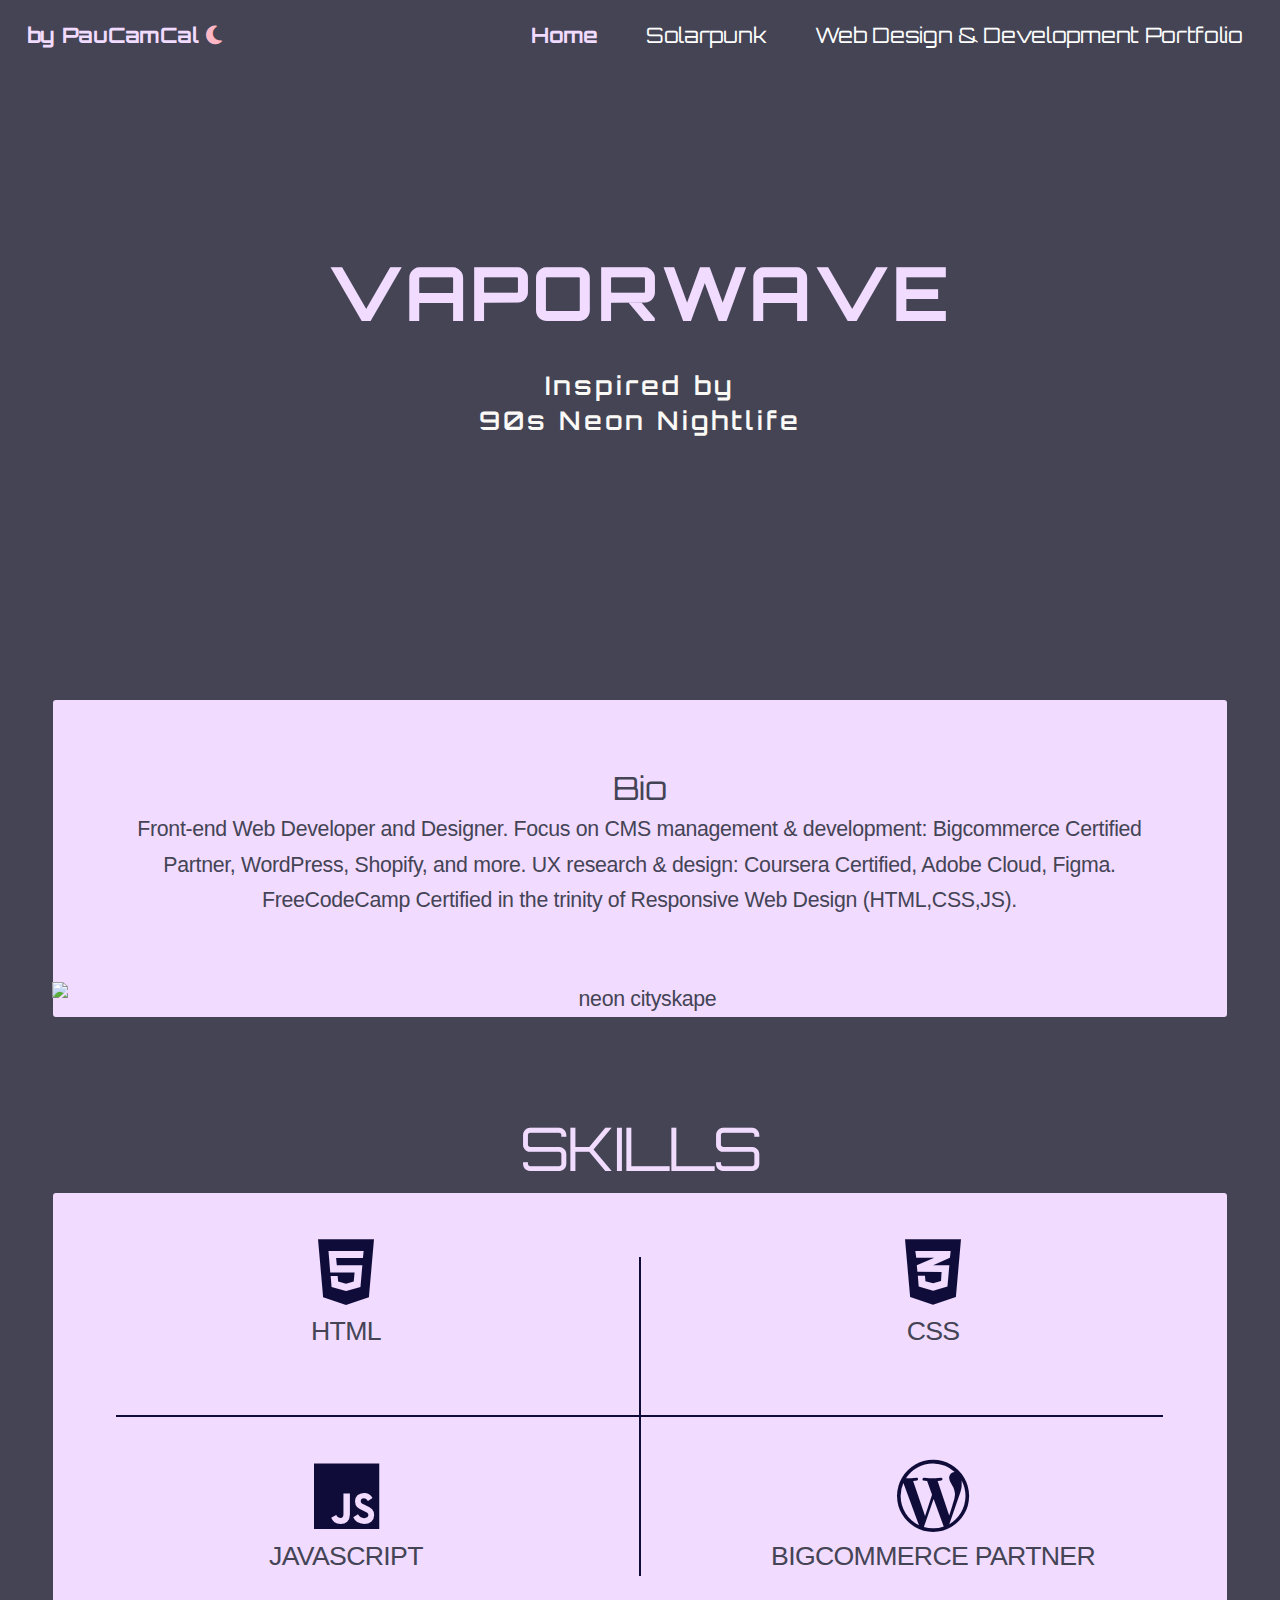
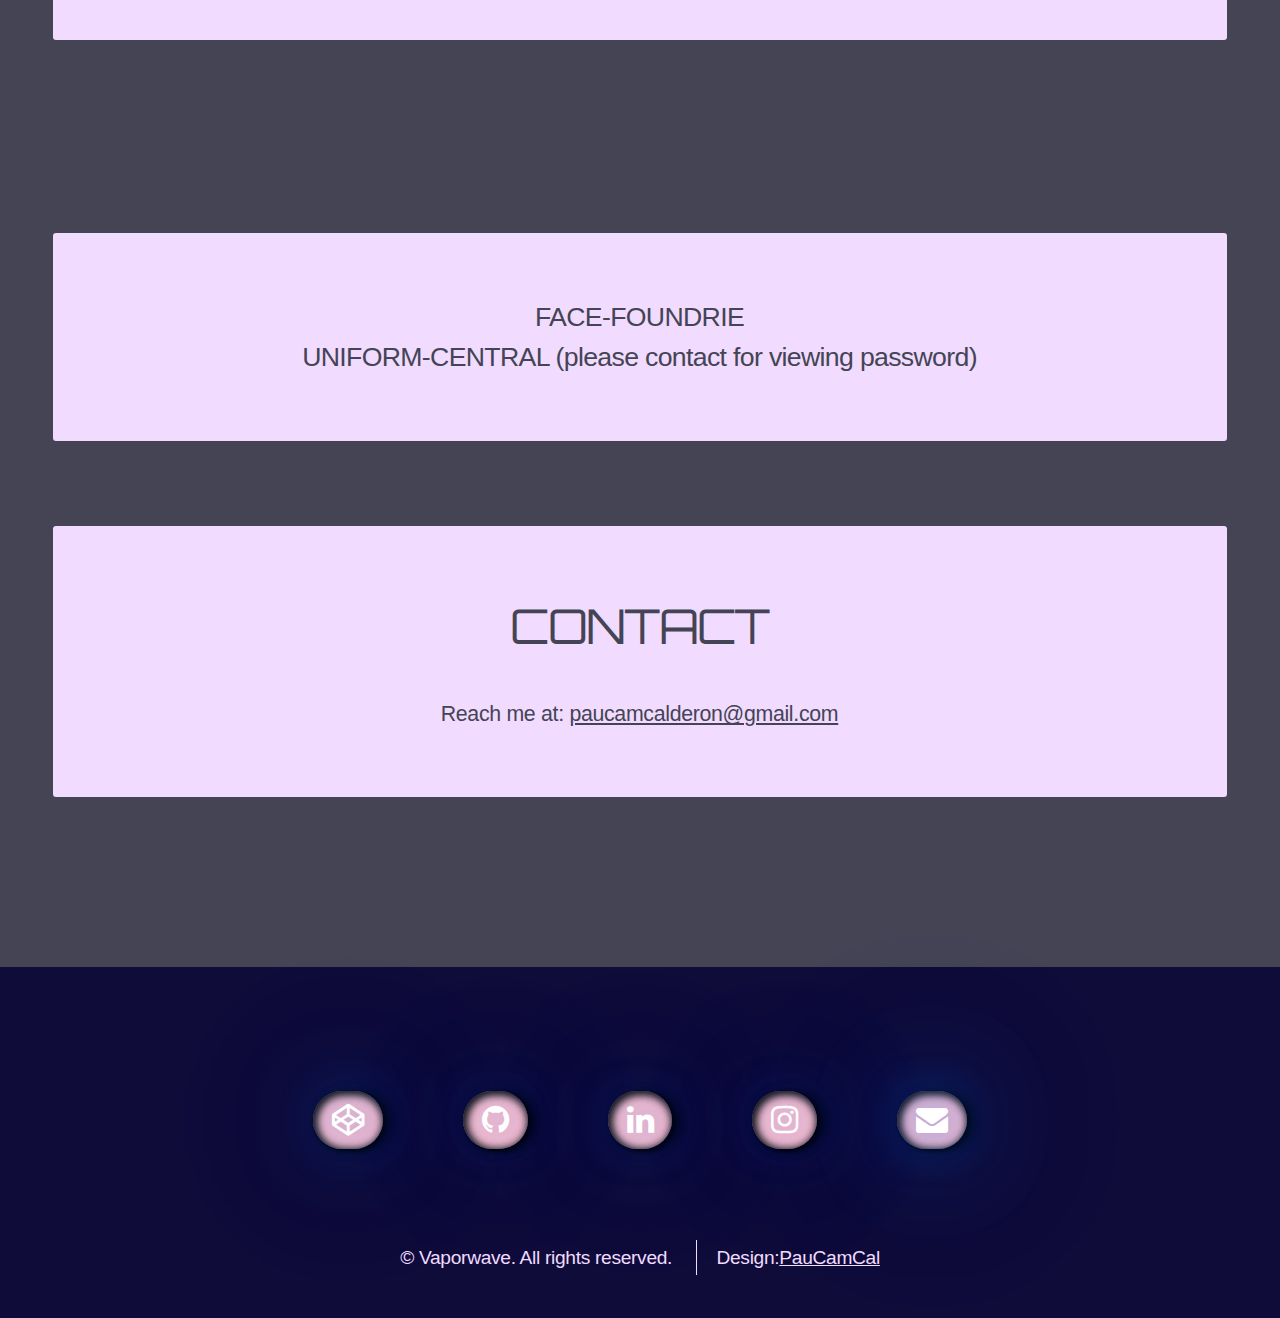
==== docs/index.html @ 9e93895b "vscode_pccupdate" ====
<!DOCTYPE html>
<html lang="en">

<head>
  <title>PauCamCal</title>
  <meta name="viewport" content="width=device-width, initial-scale=1,  shrink-to-fit=no">
  <meta charset="utf-8">
  <link rel="stylesheet" href="styles.css">
  <!--HEAD FONTS and ICONS-->
  <link rel="stylesheet" href="https://cdnjs.cloudflare.com/ajax/libs/font-awesome/6.1.1/css/all.min.css">
  <link href="https://kit.fontawesome.com/b0d98f1de6.js" rel="stylesheet">
  <link rel="stylesheet" href="https://fonts.googleapis.com/css?family=Orbitron">
  <link rel="stylesheet" href="https://stackpath.bootstrapcdn.com/font-awesome/4.7.0/css/font-awesome.min.css">
  <!--HEAD SOCIAL LINKS-->
  <link rel="stylesheet" href="https://www.instagram.com/paucamcal/">
  <link rel="stylesheet" href="https://www.linkedin.com/in/paucamacho/">
  <link rel="stylesheet" href="https://codepen.io/paucamcal/full/MWrLOzY">
  <link rel="stylesheet" href="https://paucamcal.github.io/paucamcal/">
  <link rel="stylesheet" href="https://mail.google.com/mail/?view=cm&fs=1&to=paucamcalderon@gmail.com&su=SUBJECT&body=BODY">
</head>

<body class="landing">
  <div id="page-wrapper">
	<!--header-->
	<header id="header" class="alt">
	  <h1 style="color:#F1DBFF; font-weight: 700; font-family: Orbitron;">
		<a href="https://github.com/paucamcal"></a> by PauCamCal
		<a><i class="fa-solid fa-moon" style="color: #ffb7c5;"></i></a>
	  </h1>
	  <nav id="nav">
		<ul>
		  <li style="white-space: nowrap;"><a href="https://paucamcal.github.io/paucamcal/" style="color:#F1DBFF; font-weight: 700; font-family: Orbitron;">Home</a></li>
		  <li class="opener" style="user-select: none; cursor: pointer; white-space: nowrap; opacity: 1; color:#F1DBFF; font-family: Orbitron;">
			<a href="solarpunk.html" target="_blank">Solarpunk</a>
			<a href="" target="_blank">Web Design & Development Portfolio</a>
		  </li>
		</ul>
	  </nav>
	</header>

	<!--Hero Banner-->
	<section>
	  <div class="banner" id="banner">
		<h2 style="color:#F1DBFF; font-weight: 700; font-family: Orbitron; letter-spacing: .2rem;">VAPORWAVE</h2>
		<p style="font-family: Orbitron; letter-spacing: .2rem; font-weight: 600; color: #FAF9F6">Inspired by <br> 90s Neon Nightlife</p>
	  </div>
	</section>

	<!-- Main Container Box -->
	<div id="main" class="container">
	  <section class="box special">
		<header class="major">
		  <h2 class="bio">Bio</h2>
		  <p>Front-end Web Developer and Designer. Focus on CMS management & development: Bigcommerce Certified Partner, WordPress, Shopify, and more. UX research & design: Coursera Certified, Adobe Cloud, Figma. FreeCodeCamp Certified in the trinity of Responsive Web Design (HTML,CSS,JS).  
		  </p>
		  <div class="image featured"><img src="https://www.pinclipart.com/picdir/big/85-851163_silhouette-wallpaper-at-getdrawings-com-free-for-outrun.png" alt="neon cityskape"></div>
		</header>
	  </section>

	  <!-- Special Box Container -->
	  <div class="skills">
		<h2>SKILLS</h2>
	  </div>
	  <div class="box special features">
		<div class="features-row">
		  <section>
			<span class="icon solid major fa-brands fa-html5"></span>
			<h3>HTML</h3>
		  </section>
		  <section>
			<span class="icon solid major fa-brands fa-css3-alt"></span>
			<h3>CSS</h3>
		  </section>
		</div>
		<div class="features-row">
		  <section>
			<span class="icon solid major fa-brands fa-js"></span>
			<h3>JAVASCRIPT</h3>
		  </section>
		  <section>
			<span class="icon solid major fa-brands  fa-wordpress-simple"></span>
			<h3>BIGCOMMERCE PARTNER</h3>
		  </section>
		</div>
	  </div>

	  <div class="portfolio">
		<h2>PORTFOLIO</h2>
	  </div>
	  <section class="box special">
		<header class="portfolio_links">
			<h3>FACE-FOUNDRIE<a href="https://www.facefoundrie.com/"></a></h3>
			<h3>UNIFORM-CENTRAL (please contact for viewing password)<a href="https://uniform-central-b4.mybigcommerce.com"></a></h3>
			</header>
			</section>

	  <!--CONTACT FORM-->
	  <section class="box special">
		<header class="contact">
		  <h2 class="contact">CONTACT</h2>
		  <br>
		</header>
		<p>Reach me at: <a href="https://mail.google.com/mail/?view=cm&fs=1&to=paucamcalderon@gmail.com&su=SUBJECT&body=BODY" target="_blank" style="color: #445">paucamcalderon@gmail.com</a></p>
	  </section>
	</div>
  </div>

  <!--Footer-->
  <footer id="footer">
	<ul class="icons">
	  <li><a href="https://codepen.io/paucamcal" class="label" id="codepen" target="_blank"><i class="icon fa fa-codepen"></i></a></li>
	  <li><a href="https://paucamcal.github.io/paucamcal/" class="label" id="github" target="_blank"><i class="icon fa fa-github"></i></a></li>
	  <li><a href="https://www.linkedin.com/in/paucamacho/" class="label" id="linkedin" target="_blank"><i class="icon fa fa-linkedin"></i></a></li>
	  <li><a href="https://www.instagram.com/paucamcal/" class="label" id="instagram" target="_blank"><i class="icon fa fa-instagram"></i></a></li>
	  <li><a href="https://mail.google.com/mail/?view=cm&fs=1&to=paucamcalderon@gmail.com&su=&body=" class="label" id="gmail" target="_blank"><i class="icon fa fa-envelope"></i></a></li>
	</ul>
	<ul class="copyright">
	  <li>© Vaporwave. All rights reserved.</li>
	  <li>Design:<a href="#">PauCamCal</a></li>
	</ul>

  </footer>
</body>

</html>
---- docs/styles.css ----
/*
Vaporwave by PauCamCal
*/

@import url("fontawesome-all.min.css");
@import url("https://fonts.googleapis.com/css?family=Source+Sans+Pro:300,400,300italic,400italic");
@import url("https://fonts.googleapis.com/css?family=Orbitron");
@import url("https://kit.fontawesome.com/b0d98f1de6.js");

html,
body,
div,
span,
object,
iframe,
h1,
h2,
h3,
h4,
h5,
h6,
p,
blockquote,
pre,
a,
abbr,
address,
cite,
code,
del,
dfn,
em,
ins,
kbd,
q,
s,
samp,
small,
strong,
sub,
sup,
var,
b,
u,
i,
dl,
dt,
dd,
ol,
ul,
li,
fieldset,
form,
label,
legend,
table,
caption,
tbody,
tfoot,
thead,
tr,
th,
td,
article,
aside,
canvas,
details,
embed,
figure,
footer,
header,
hgroup,
menu,
nav,
output,
ruby,
section,
summary,
time,
mark,
audio,
video {
  margin: 0;
  padding: 0;
  border: 0;
  font-size: 100%;
  font: inherit;
  vertical-align: baseline;
}

article,
aside,
details,
figcaption,
figure,
footer,
header,
hgroup,
menu,
nav,
section {
  display: block;
}

blockquote,
q {
  quotes: none;
}

blockquote:before,
blockquote:after,
q:before,
q:after {
  content: "";
}

table {
  border-collapse: collapse;
  border-spacing: 0;
}

mark {
  background-color: transparent;
  color: inherit;
}

input::-moz-focus-inner {
  border: 0;
  padding: 0;
}

input,
select,
textarea {
  -moz-appearance: none;
  -webkit-appearance: none;
  -ms-appearance: none;
  appearance: none;
}
body {
  line-height: 1.65em;
  -webkit-text-size-adjust: none;
  -ms-overflow-style: scrollbar;
  background: #445;
  color: #445;
  font-family: "Roboto", sans-serif;
  font-size: 16pt;
  font-weight: 300;
  letter-spacing: -0.015em;
}

ol,
ul {
  list-style: none;
}

/*General*/
@-ms-viewport {
  width: device-width;
}

@media screen and (max-width: 480px) {
  html,
  body {
	min-width: 320px;
  }
}

html {
  box-sizing: border-box;
}

*,
*:before,
*:after {
  box-sizing: inherit;
}

p {
  margin: 0 0 0.5em 0;
}

h1 {
  color: #445;
  font-weight: 500;
  line-height: 1em;
  margin: 0 0 0.5em 0;
}

h2 {
  font-size: 2.25em;
  line-height: 1.5em;
  letter-spacing: -0.035em;
}

h3 {
  font-size: 1.25em;
  line-height: 1.5em;
  letter-spacing: -0.025em;
}

/*HEADER*/

#page-wrapper {
  padding-top: 3em;
}

body.landing #page-wrapper {
  padding-top: 0;
}

@-moz-keyframes reveal-header {
  0% {
	top: -5em;
  }

  100% {
	top: 0;
  }
}

@-webkit-keyframes reveal-header {
  0% {
	top: -5em;
  }

  100% {
	top: 0;
  }
}

@-ms-keyframes reveal-header {
  0% {
	top: -5em;
  }

  100% {
	top: 0;
  }
}

@keyframes reveal-header {
  0% {
	top: -5em;
  }

  100% {
	top: 0;
  }
}

#header {
  background: transparent;
  color: white;
  cursor: default;
  height: 3.25em;
  left: 0;
  line-height: 3.25em;
  position: relative;
  top: 0;
  width: 100%;
}

#header h1 {
  color: inherit;
  height: inherit;
  font-weight: 700;
  left: 1.25em;
  line-height: inherit;
  margin: 0;
  padding: 0;
  position: absolute;
  top: 0;
}

#header h1 a {
  color: #f0ead6;
  font-weight: 400;
  border: 0;
}

#header nav {
  height: inherit;
  line-height: inherit;
  position: absolute;
  right: 0.75em;
  top: 0;
  vertical-align: middle;
}

#header nav > ul {
  list-style: none;
  margin: 0;
  padding-left: 0;
}

#header nav > ul > li {
  display: inline-block;
  padding-left: 0;
}

#header nav > ul > li > ul {
  display: none;
}

#header nav > ul > li a {
  display: inline-block;
  height: 2em;
  line-height: 1.95em;
  padding: 0 1em;
  border-radius: 6px;
}

#header nav > ul > li a:not(.button) {
  color: #fff;
  display: inline-block;
  text-decoration: none;
  border: 0;
}

#header nav > ul > li a:not(.button).icon:before {
  color: #999;
  margin-right: 0.5em;
}

#header nav > ul > li:first-child {
  margin-left: 0;
}

#header nav > ul > li.active a:not(.button) {
  background-color: rgba(153, 153, 153, 0.25);
}

#header .container {
  position: relative;
}

#header .container h1 {
  left: 0;
}

#header .container nav {
  right: 0;
}
#header.alt {
  -moz-animation: none;
  -webkit-animation: none;
  -ms-animation: none;
  animation: none;
  background: none;
  color: rgba(25, 255, 255, 0.75);
  position: absolute;
}

/*MAIN*/
#main {
  padding: 4em 0;
}

#main > header {
  text-align: center;
  margin: 0 0 3em 0;
}

#main > header h2 {
  font-size: 2.75em;
  margin: 0;
}

#main > header p {
  border-top: solid 2px #e5e5e5;
  color: #777;
  display: inline-block;
  font-style: bold;
  margin: 1em 0 0 0;
  padding: 1em 0 1.25em 0;
}

body.landing #main {
  margin-top: -5em;
}

/*CONTAINER*/
.container {
  margin: 0 auto;
  max-width: calc(100% - 5em);
  width: 60em;
}

.container.xsmall {
  width: 15em;
}

.container.small {
  width: 30em;
}

.container.medium {
  width: 45em;
}

.container.large {
  width: 75em;
}

.container.xlarge {
  width: 90em;
}

.container.max {
  width: 100%;
}

@media screen and (max-width: 840px) {
  .container {
	width: 100% !important;
  }
}

@media screen and (max-width: 736px) {
  .container {
	max-width: 100%;
  }
}

/*BANNER*/

.banner {
  background: linear-gradient(rgba(0, 0, 0, 0), rgba(0, 0, 0, 0)),
	url("https://c4.wallpaperflare.com/wallpaper/500/442/354/outrun-vaporwave-hd-wallpaper-preview.jpg");
  background-attachment: scroll, fixed;
  background-color: #445;
  background-position: center, center;
  background-repeat: repeat, no-repeat;
  background-size: cover, cover;
  padding: 12em 0 20em 0;
  margin-bottom: -250px;
  align-content: center;
  text-align: center;
}

#banner :last-child {
  margin-bottom: 0;
}

#banner h2,
#banner h3,
#banner h4,
#banner h5,
#banner h6 {
  color: #fff;
}

#banner h2 {
  font-size: 3.5em;
  line-height: 1em;
  margin: 0 0 0.5em 0;
  padding: 0;
}

#banner p {
  font-size: 1.2em;
  margin-bottom: 1.75em;
}

#banner input[type="submit"],
#banner input[type="reset"],
#banner input[type="button"],
#banner .button {
  background-color: transparent;
  box-shadow: inset 0 0 0 2px rgba(255, 255, 255, 0.5);
  color: #fff;
  min-width: 12em;
}

#banner input[type="submit"]:hover,
#banner input[type="reset"]:hover,
#banner input[type="button"]:hover,
#banner .button:hover {
  background-color: rgba(255, 255, 255, 0.1);
}

#banner input[type="submit"]:active,
#banner input[type="reset"]:active,
#banner input[type="button"]:active,
#banner .button:active {
  background-color: rgba(255, 255, 255, 0.2);
}

#banner input[type="submit"].primary,
#banner input[type="reset"].primary,
#banner input[type="button"].primary,
#banner .button.primary {
  background: #fff;
  color: #666 !important;
}

/*SKILLS ICONS*/
.icon.major {
  background: transparent;
  color: #0f0c3a;
  cursor: default;
  display: inline-block;
  height: 5.5em;
  line-height: 5.5em;
  margin: -2em 0 -2em 0;
  width: 5.5em;
}

.icon.major:before {
  font-size: 3.5em;
}

/*FONTS*/

.skills {
  font-size: 1.25em;
  line-height: 1.5em;
  text-align: center;
  align-content: center;
  color: #f1dbff;
  font-family: orbitron;
  padding-bottom: 0;
}

.bio,
.portfolio,
.contact {
  font-size: 1.5em;
  text-align: center;
  align-content: center;
  color: #445;
  font-family: orbitron;
}

/*BODY BOX MAIN */

.box {
  background: #f1dbff;
  border-radius: 3px;
  margin: 0 0 4em 0;
  padding: 3em;
  padding-left: 63px;
}

.box > :last-child {
  margin-bottom: 0;
}

.box.alt {
  background: none !important;
  border-radius: 0 !important;
  box-shadow: none !important;
  margin: 0 0 2em 0;
  padding: 0 !important;
}

.box.features .features-row {
  border-top: solid 2px #0f0c3a;
  position: relative;
}

.box.features .features-row:after {
  clear: both;
  content: "";
  display: block;
}

.box.features .features-row section {
  float: left;
  padding: 3em;
  width: 50%;
}

.box.features .features-row section:last-child {
  margin-bottom: 0;
}

.box.features .features-row section:nth-child(2n) {
  padding-right: 0;
}

.box.features .features-row section:nth-child(2n):before {
  background: #0f0c3a;
  content: "";
  display: block;
  height: 100%;
  margin-left: -3em;
  position: absolute;
  top: 0;
  width: 2px;
}

.box.features .features-row section:nth-child(2n-1) {
  padding-left: 0;
}

.box.features .features-row:first-child {
  border-top: 0;
}

.box.features .features-row:first-child section {
  padding-top: 0;
}

.box.features .features-row:last-child {
  padding-bottom: 0;
}

.box.features .features-row:last-child section {
  padding-bottom: 0;
}

.box.special {
  text-align: center;
}

.box .image.featured {
  border-radius: 0;
  display: flex;
  margin: 3em 0 -3em -3em;
  position: relative;
  width: calc(100% + 6em);
  justify-content: center;
  object-fit: fill;
}

.box .image.featured img {
  border-radius: 0;
  display: flex;
  width: 100%;
  height: auto;
  object-fit: fill;
  }

.box .features .contact {
  background: #ffffff;
  border-radius: 3px;
  margin: 0 0 4em 0;
  padding: 3em;
  display: block;
  width: 100%;
  height: 431px;
}

/*FOOTER ICONS*/
.icons {
  justify-content: center;
  align-items: center;
  height: 25vh;
  width: 100vw;
  display: flex;
}

#instagram,
#github,
#codepen,
#linkedin,
#gmail {
  font-size: 1.5em;
  background-color: pink;
  color: #fff;
  box-shadow: 2px 2px 2px #00000080, 10px 1px 12px #00000080,
	2px 2px 10px #00000080, 2px 2px 3px #00000080, inset 2px 2px 10px #00000080,
	inset 2px 2px 10px #00000080, inset 2px 2px 10px #00000080,
	inset 2px 2px 10px #00000080;
  border-radius: 29px;
  padding: 11px 19px;
  margin: 0 40px;
  animation: animate 3s linear infinite;
  text-shadow: 0 0 50px #0072ff, 0 0 100px #0072ff, 0 0 150px #0072ff,
	0 0 200px #0072ff;
}
#instagram {
  animation-delay: 0.3s;
}
#github {
  animation-delay: 0.5s;
}
#linkedin {
  animation-delay: 0.7s;
}
#codepen {
  animation-delay: 0.2s;
}
#gmail{
	animation-delay: 0.4s;
}

@keyframes animate {
  from {
	filter: hue-rotate(0deg);
  }
  to {
	filter: hue-rotate(360deg);
  }
}

/*FOOTER*/
#footer {
  background: #0f0c3a;
  padding: 2em 0 2em 0;
  text-align: center;
}

#footer .copyright {
  color: #f1dbff;
  font-size: 0.9em;
  line-height: 0.75 em;
  margin: 0.25em 0 0 0;
  padding: 0;
  text-align: center;
}

#footer .copyright a {
  color: #f1dbff;
}

#footer .copyright li {
  border-left: solid 1px #f1dbff;
  display: inline-block;
  list-style: none;
  margin-left: 1em;
  padding-left: 1em;
}

#footer .copyright li:first-child {
  border-left: 0;
  margin-left: 0;
  padding-left: 0;
}

/* Mobile */

@media screen and (max-width: 850px) {
  /* Basic */

  body,
  input,
  select,
  textarea {
	font-size: 11pt;
  }

  h2 {
	font-size: 1.75em;
	line-height: 1.35em;
	letter-spacing: -0.025em;
  }

  h3 {
	font-size: 1.5em;
	padding-bottom: 0.75em;
  }

  h4 {
	font-size: 1em;
  }

  /* Section/Article */

  header.major {
	padding: 1em;
  }

  header.major h2,
  header.major p {
	padding-left: 0.5em;
	padding-right: 0.5em;
  }

  /* Box */

  .box {
	margin: 1em;
	overflow-x: hidden;
	padding: 2em 2em !important;
  }

  .box.features .features-row section {
	border: 0;
	border-top: solid 1px #e5e5e5 !important;
	float: none;
	margin: 2em 0 0 0 !important;
	padding: 2em 0 0 0 !important;
	width: 100%;
  }

  .box.features .features-row:first-child section:first-child {
	border-top: 1px !important;
	margin-top: 2em !important;
	padding-top: 2em !important;
  }

  .box .image.featured {
	margin-left: -2em;
	width: calc(100% + 4em);
  }

  .box .image.featured:first-child {
	margin-bottom: 2em;
	margin-top: -2em;
  }

  .box .image.featured:last-child {
	margin-bottom: -2em;
	margin-top: 2em;
  }

  /* Banner */

  #banner {
	padding: 4em 0;
  }

  #banner h2 {
	font-size: 2.25em;
  }

  #banner p {
	font-size: 1.25em;
  }

  /* Main */

  #main {
	padding: 4em 0 0 0;
  }

  #main > header {
	margin: 0 2em 1.5em 2em;
  }

  #main > header h2 {
	font-size: 2em;
  }

  #main > header p {
	font-size: 1em;
	padding-bottom: 1em;
  }

  body.landing #main {
	padding: 0;
	margin-top: 200px;
  }

  /* Footer */

  #footer {
	padding: 4em 0;
  }

  #footer .copyright li {
	border-left: 0;
	display: block;
	line-height: 2em;
	margin-left: 0;
	padding-left: 0;
  }

  .icons {
	font-size: 1em;
	flex-direction: row;
	flex-wrap: wrap;
	align-items: center;
	justify-content: center;
  }
}

/* Mobile (Portrait) */

@media screen and (width: 850px) {
  /* Basic */

  html,
  body {
	min-width: 320px;
  }

  body,
  input,
  select,
  textarea {
	font-size: 11pt;
  }

  /* Section/Article */

  header.major {
	padding: 0;
  }

  /* List */

  ul.actions {
	margin: 0 0 2em 0;
  }

  ul.actions li {
	display: block;
	padding: 1em 0 0 0;
	text-align: center;
	width: 100%;
  }

  ul.actions li:first-child {
	padding-top: 0;
  }

  ul.actions li > * {
	width: 100%;
	margin: 0 !important;
  }

  ul.actions li > *.icon:before {
	margin-left: -2em;
  }

  ul.actions.small li {
	padding: 0.5em 0 0 0;
  }

  ul.actions.small li:first-child {
	padding-top: 0;
  }

  /* Box */

  .box {
	border-radius: 0;
	box-shadow: none;
	margin: 1em 0 0 0;
	padding: 3em 1em !important;
  }

  .box.features .features-row section {
	margin: 3em 0 0 0 !important;
	padding: 3em 0 0 0 !important;
  }

  .box .image.featured {
	border-radius: 0;
	margin-left: -1em;
	width: calc(100% + 2em);
  }

  .box .image.featured img {
	border-radius: 0 !important;
  }

  .box .image.featured:first-child {
	margin-bottom: 3em;
	margin-top: -3em;
  }

  .box .image.featured:last-child {
	margin-bottom: -3em;
	margin-top: 3em;
  }

  /* Banner */

  #banner {
	padding: 5em 3em 4em 3em;
		background-position: center, center;
		background-repeat: repeat, no-repeat;
		background-size: cover, cover;
		align-content: center;
		text-align: center;
  }

  /* Main */

  #main > .box:first-child {
	margin-top: 20em;
  }

  /* CTA */

  #cta {
	padding: 2.5em 1em 3em 1em;
  }
}
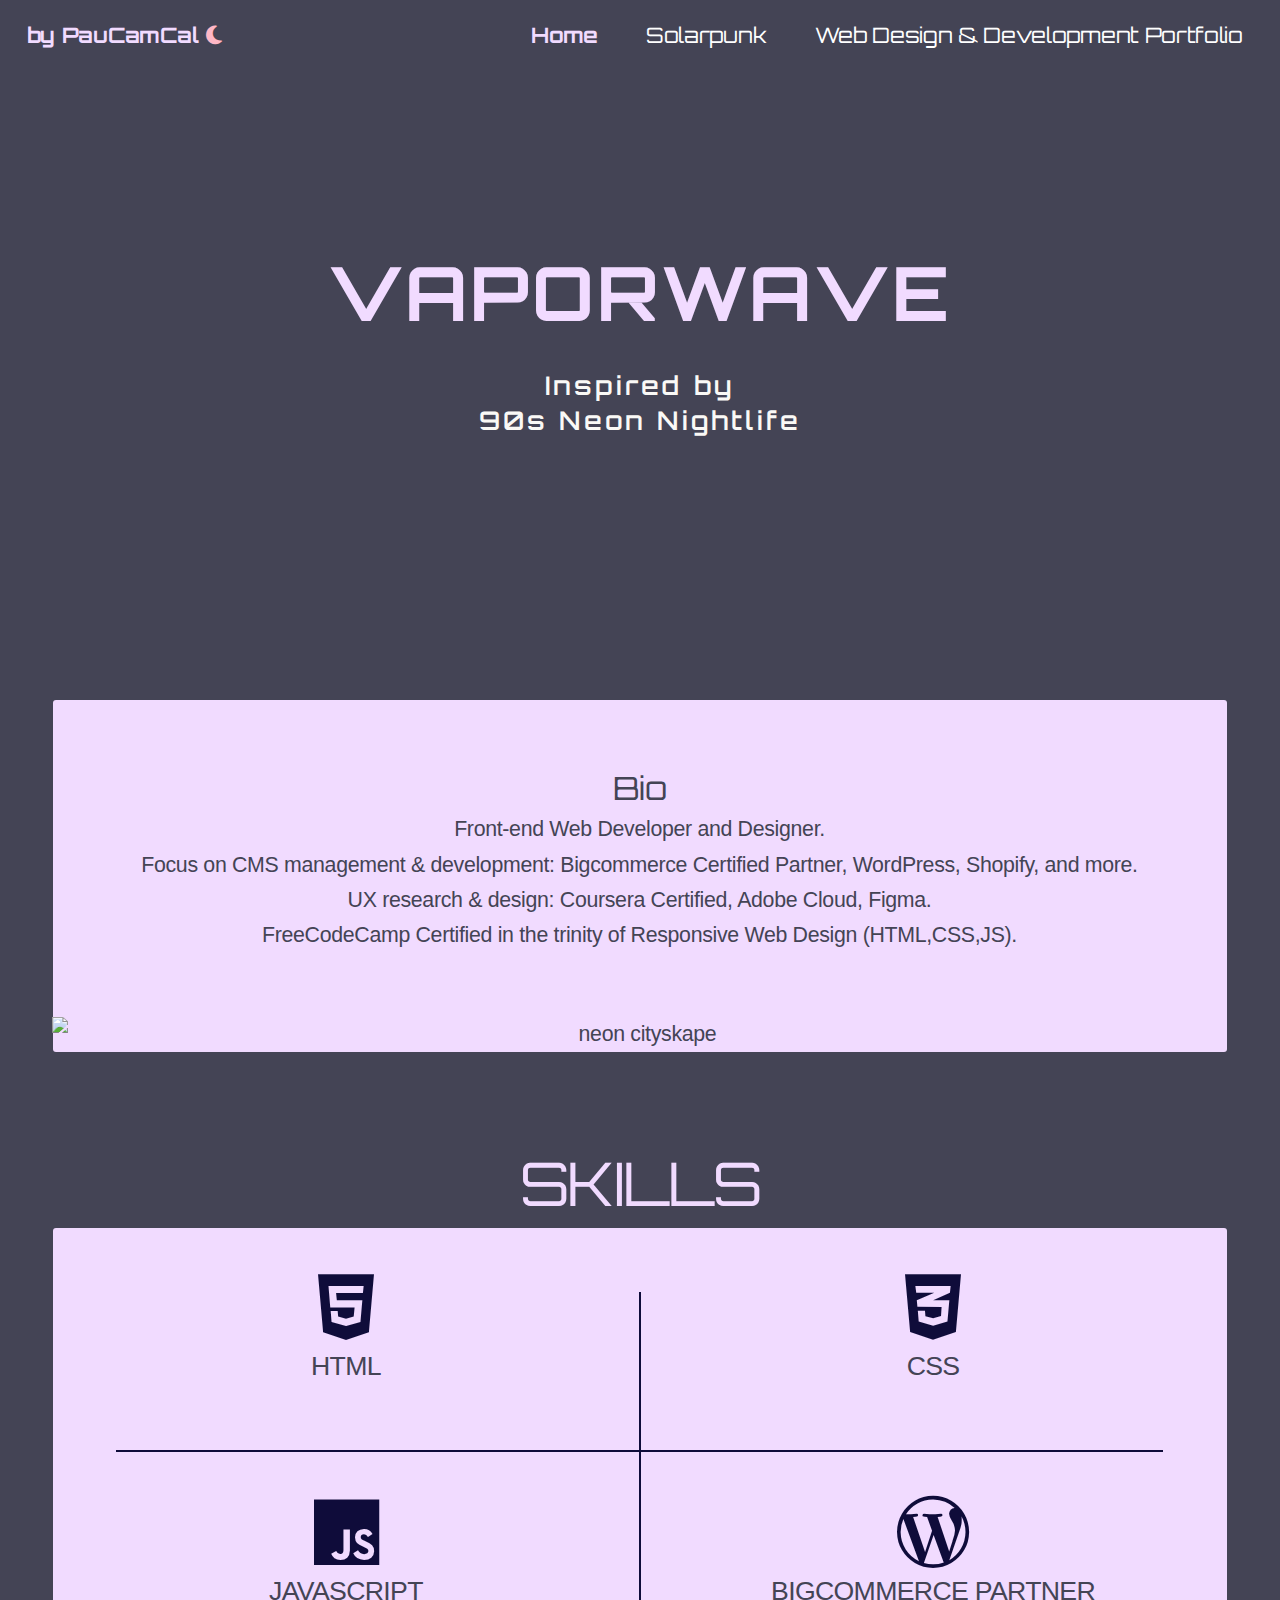
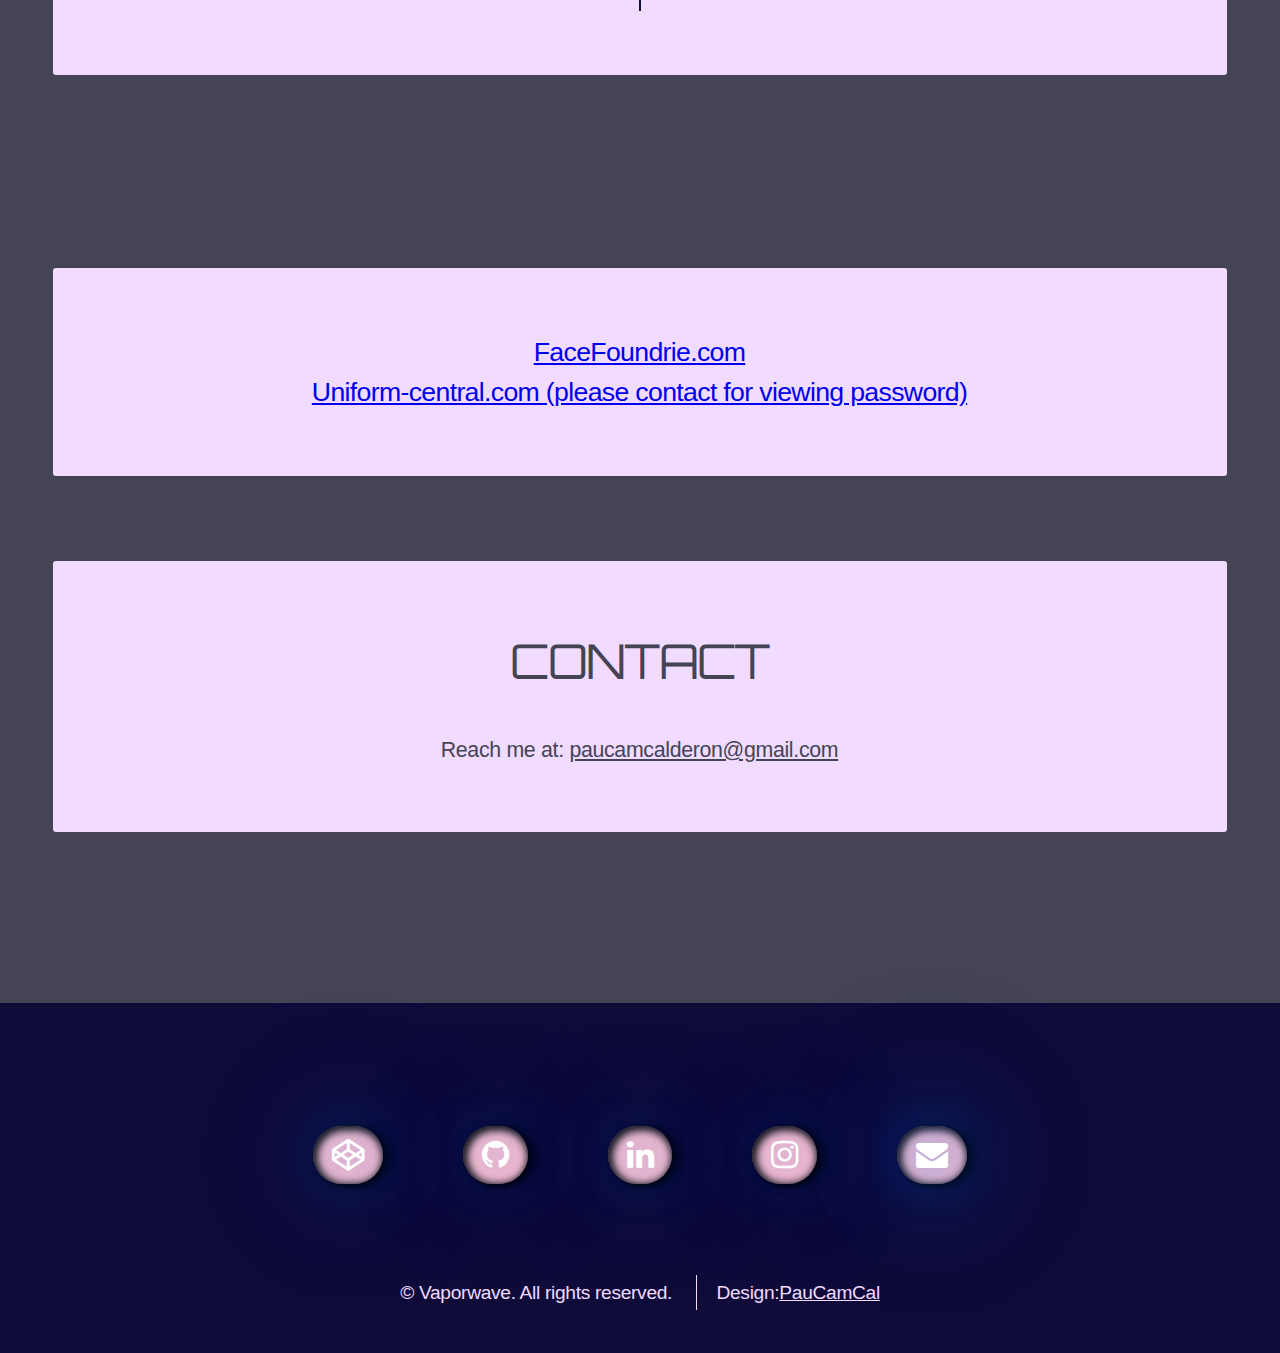
==== commit 4e65fcf3: "slog.v.1.1" ====
--- a/docs/index.html
+++ b/docs/index.html
@@ -51,7 +51,7 @@
 	  <section class="box special">
 		<header class="major">
 		  <h2 class="bio">Bio</h2>
-		  <p>Front-end Web Developer and Designer. Focus on CMS management & development: Bigcommerce Certified Partner, WordPress, Shopify, and more. UX research & design: Coursera Certified, Adobe Cloud, Figma. FreeCodeCamp Certified in the trinity of Responsive Web Design (HTML,CSS,JS).  
+		  <p>Front-end Web Developer and Designer.<br>Focus on CMS management & development: Bigcommerce Certified Partner, WordPress, Shopify, and more.<br>UX research & design: Coursera Certified, Adobe Cloud, Figma.<br>FreeCodeCamp Certified in the trinity of Responsive Web Design (HTML,CSS,JS).  
 		  </p>
 		  <div class="image featured"><img src="https://www.pinclipart.com/picdir/big/85-851163_silhouette-wallpaper-at-getdrawings-com-free-for-outrun.png" alt="neon cityskape"></div>
 		</header>
@@ -89,8 +89,8 @@
 	  </div>
 	  <section class="box special">
 		<header class="portfolio_links">
-			<h3>FACE-FOUNDRIE<a href="https://www.facefoundrie.com/"></a></h3>
-			<h3>UNIFORM-CENTRAL (please contact for viewing password)<a href="https://uniform-central-b4.mybigcommerce.com"></a></h3>
+			<h3><a href="https://www.facefoundrie.com/">FaceFoundrie.com</a></h3>
+			<h3><a href="https://uniform-central-b4.mybigcommerce.com">Uniform-central.com (please contact for viewing password)</a></h3>
 			</header>
 			</section>
 
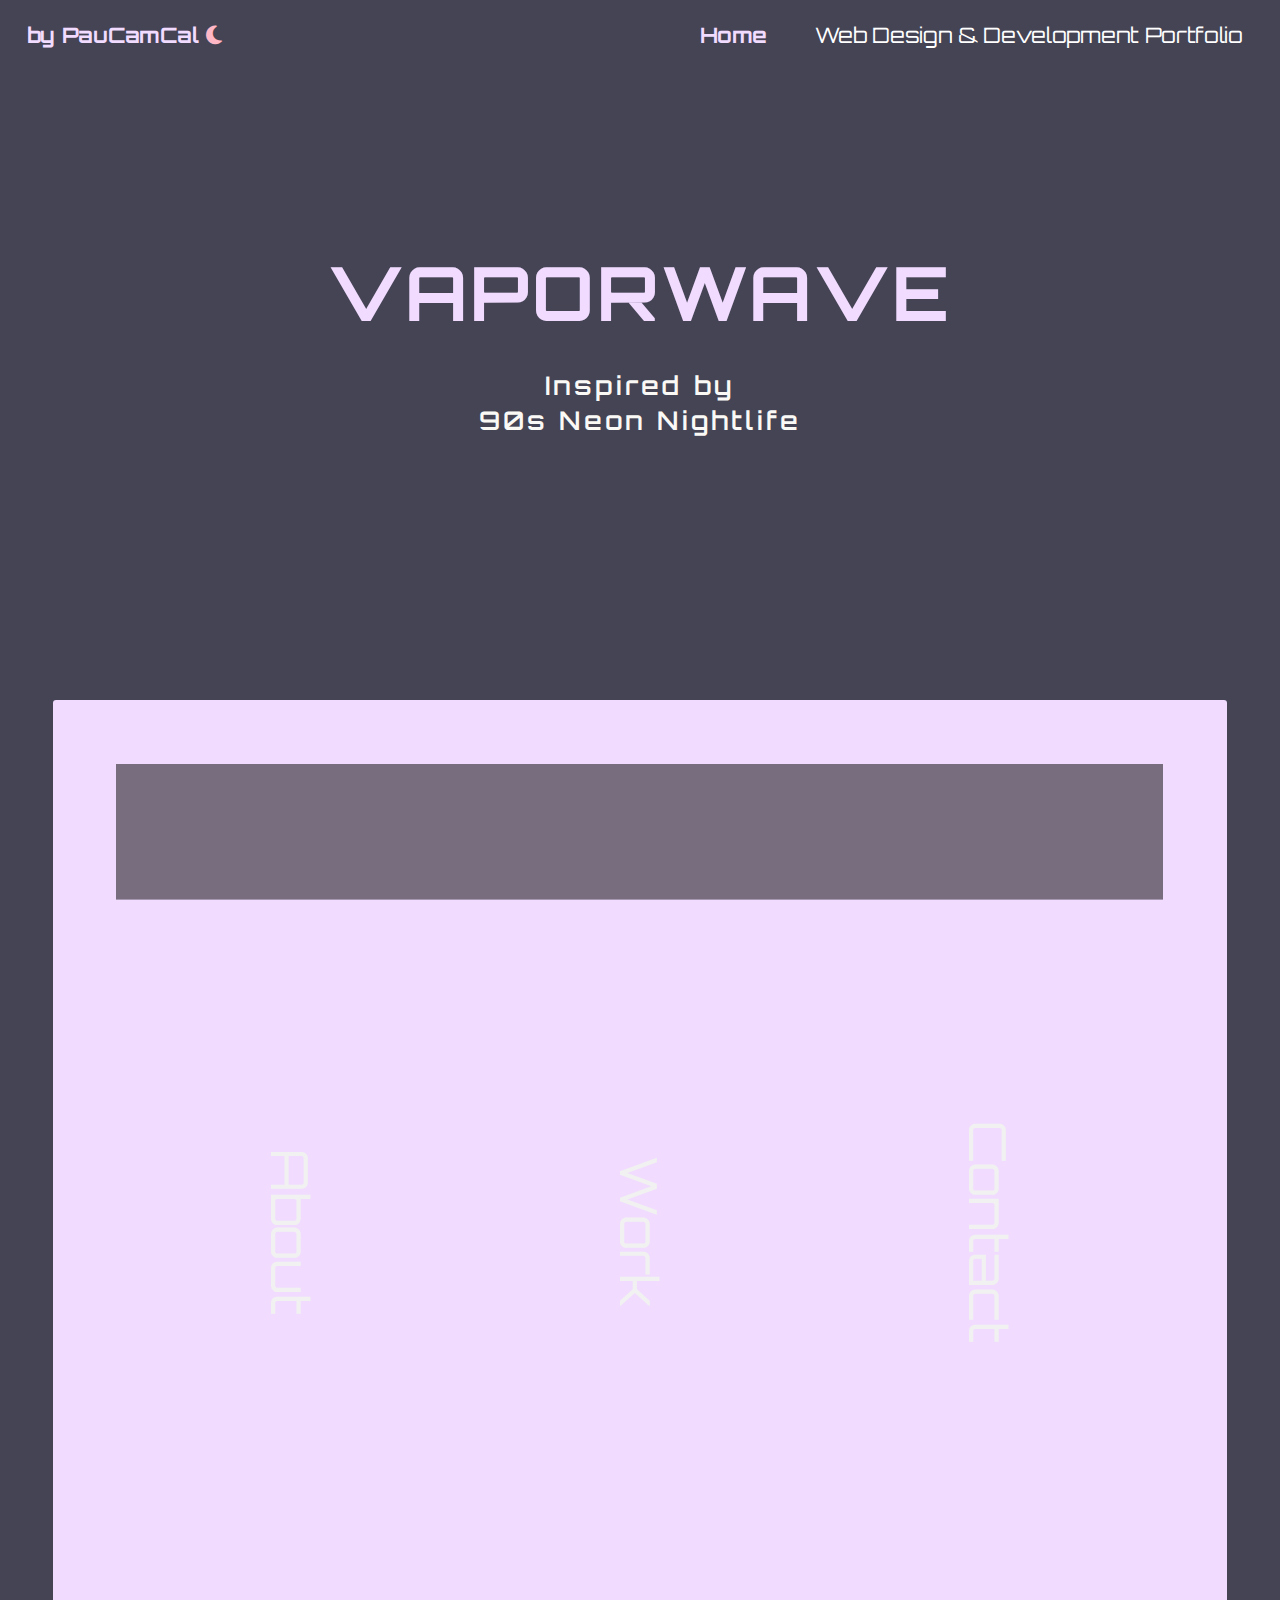
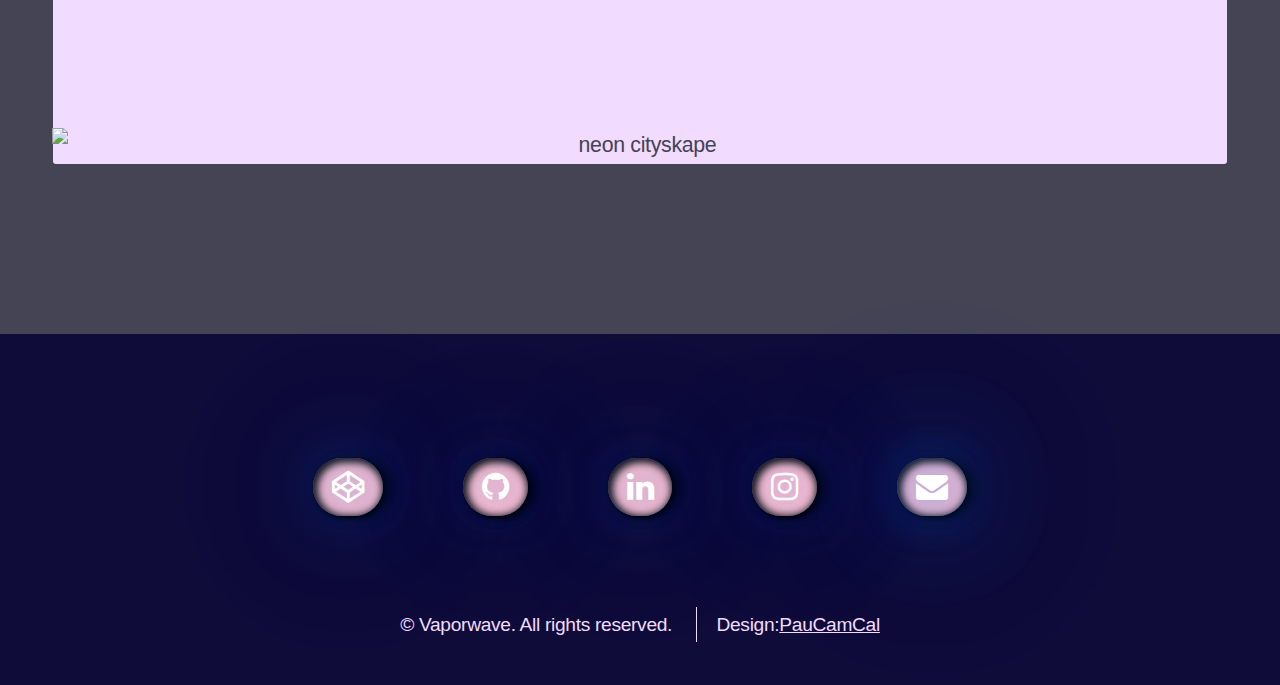
==== commit 29156755: "slog.v.1.3" ====
--- a/docs/index.html
+++ b/docs/index.html
@@ -17,107 +17,84 @@
   <link rel="stylesheet" href="https://codepen.io/paucamcal/full/MWrLOzY">
   <link rel="stylesheet" href="https://paucamcal.github.io/paucamcal/">
   <link rel="stylesheet" href="https://mail.google.com/mail/?view=cm&fs=1&to=paucamcalderon@gmail.com&su=SUBJECT&body=BODY">
+  <script src="path/to/my/script.js"></script>
 </head>
 
 <body class="landing">
   <div id="page-wrapper">
-	<!--header-->
-	<header id="header" class="alt">
-	  <h1 style="color:#F1DBFF; font-weight: 700; font-family: Orbitron;">
-		<a href="https://github.com/paucamcal"></a> by PauCamCal
-		<a><i class="fa-solid fa-moon" style="color: #ffb7c5;"></i></a>
-	  </h1>
-	  <nav id="nav">
-		<ul>
-		  <li style="white-space: nowrap;"><a href="https://paucamcal.github.io/paucamcal/" style="color:#F1DBFF; font-weight: 700; font-family: Orbitron;">Home</a></li>
-		  <li class="opener" style="user-select: none; cursor: pointer; white-space: nowrap; opacity: 1; color:#F1DBFF; font-family: Orbitron;">
-			<a href="solarpunk.html" target="_blank">Solarpunk</a>
-			<a href="" target="_blank">Web Design & Development Portfolio</a>
-		  </li>
-		</ul>
-	  </nav>
-	</header>
+    <!--header-->
+    <header id="header" class="alt">
+      <h1 style="color:#F1DBFF; font-weight: 700; font-family: Orbitron;">
+        <a href="https://github.com/paucamcal"></a> by PauCamCal
+        <a><i class="fa-solid fa-moon" style="color: #ffb7c5;"></i></a>
+      </h1>
+      <nav id="nav">
+        <ul>
+          <li style="white-space: nowrap;"><a href="https://paucamcal.github.io/paucamcal/" style="color:#F1DBFF; font-weight: 700; font-family: Orbitron;">Home</a></li>
+          <li class="opener" style="user-select: none; cursor: pointer; white-space: nowrap; opacity: 1; color:#F1DBFF; font-family: Orbitron;">
+            <a href="" target="_blank">Web Design & Development Portfolio</a>
+          </li>
+        </ul>
+      </nav>
+    </header>
+  </div>
+  <!--Hero Banner-->
+  <section>
+    <div class="banner" id="banner">
+      <h2 style="color:#F1DBFF; font-weight: 700; font-family: Orbitron; letter-spacing: .2rem;">VAPORWAVE</h2>
+      <p style="font-family: Orbitron; letter-spacing: .2rem; font-weight: 600; color: #FAF9F6">Inspired by <br> 90s Neon Nightlife</p>
+    </div>
+  </section>
 
-	<!--Hero Banner-->
-	<section>
-	  <div class="banner" id="banner">
-		<h2 style="color:#F1DBFF; font-weight: 700; font-family: Orbitron; letter-spacing: .2rem;">VAPORWAVE</h2>
-		<p style="font-family: Orbitron; letter-spacing: .2rem; font-weight: 600; color: #FAF9F6">Inspired by <br> 90s Neon Nightlife</p>
-	  </div>
-	</section>
-
-	<!-- Main Container Box -->
-	<div id="main" class="container">
-	  <section class="box special">
-		<header class="major">
-		  <h2 class="bio">Bio</h2>
-		  <p>Front-end Web Developer and Designer.<br>Focus on CMS management & development: Bigcommerce Certified Partner, WordPress, Shopify, and more.<br>UX research & design: Coursera Certified, Adobe Cloud, Figma.<br>FreeCodeCamp Certified in the trinity of Responsive Web Design (HTML,CSS,JS).  
-		  </p>
-		  <div class="image featured"><img src="https://www.pinclipart.com/picdir/big/85-851163_silhouette-wallpaper-at-getdrawings-com-free-for-outrun.png" alt="neon cityskape"></div>
-		</header>
-	  </section>
-
-	  <!-- Special Box Container -->
-	  <div class="skills">
-		<h2>SKILLS</h2>
-	  </div>
-	  <div class="box special features">
-		<div class="features-row">
-		  <section>
-			<span class="icon solid major fa-brands fa-html5"></span>
-			<h3>HTML</h3>
-		  </section>
-		  <section>
-			<span class="icon solid major fa-brands fa-css3-alt"></span>
-			<h3>CSS</h3>
-		  </section>
-		</div>
-		<div class="features-row">
-		  <section>
-			<span class="icon solid major fa-brands fa-js"></span>
-			<h3>JAVASCRIPT</h3>
-		  </section>
-		  <section>
-			<span class="icon solid major fa-brands  fa-wordpress-simple"></span>
-			<h3>BIGCOMMERCE PARTNER</h3>
-		  </section>
-		</div>
-	  </div>
-
-	  <div class="portfolio">
-		<h2>PORTFOLIO</h2>
-	  </div>
-	  <section class="box special">
-		<header class="portfolio_links">
-			<h3><a href="https://www.facefoundrie.com/">FaceFoundrie.com</a></h3>
-			<h3><a href="https://uniform-central-b4.mybigcommerce.com">Uniform-central.com (please contact for viewing password)</a></h3>
-			</header>
-			</section>
-
-	  <!--CONTACT FORM-->
-	  <section class="box special">
-		<header class="contact">
-		  <h2 class="contact">CONTACT</h2>
-		  <br>
-		</header>
-		<p>Reach me at: <a href="https://mail.google.com/mail/?view=cm&fs=1&to=paucamcalderon@gmail.com&su=SUBJECT&body=BODY" target="_blank" style="color: #445">paucamcalderon@gmail.com</a></p>
-	  </section>
-	</div>
+  <!-- Main Container Box -->
+  <div id="main" class="container">
+    <section class="box special">
+      <div class="flex-container">
+        <div class="flex-slide about">
+          <div class="flex-title">About</div>
+          <div class="flex-about">
+            <p>Click here to navigate to the About section of the website</p>
+          </div>
+        </div>
+        <div class="flex-slide work">
+          <div class="flex-title">Work</div>
+          <div class="flex-about">
+            <p>Listing relevant snippets of work:</p>
+            <ul>
+              <li>First piece of work</li>
+              <li>Second piece of work</li>
+              <li>Third piece of work</li>
+            </ul>
+          </div>
+        </div>
+        <div class="flex-slide contact">
+          <div class="flex-title">Contact</div>
+          <div class="flex-about">
+            <p>Use the contact form below</p>
+            <form class="contact-form">
+              <p>Email <input type="text" name="email"></p>
+              <p>Comment <textarea type="text" name="comment" row="5"></textarea></p>
+              <p><input type="submit" name="email" value="Send Message"></p>
+            </form>
+          </div>
+        </div>
+      </div>
+      <div class="image featured"><img src="https://www.pinclipart.com/picdir/big/85-851163_silhouette-wallpaper-at-getdrawings-com-free-for-outrun.png" alt="neon cityskape"></div>
   </div>
-
+  </section>
   <!--Footer-->
   <footer id="footer">
-	<ul class="icons">
-	  <li><a href="https://codepen.io/paucamcal" class="label" id="codepen" target="_blank"><i class="icon fa fa-codepen"></i></a></li>
-	  <li><a href="https://paucamcal.github.io/paucamcal/" class="label" id="github" target="_blank"><i class="icon fa fa-github"></i></a></li>
-	  <li><a href="https://www.linkedin.com/in/paucamacho/" class="label" id="linkedin" target="_blank"><i class="icon fa fa-linkedin"></i></a></li>
-	  <li><a href="https://www.instagram.com/paucamcal/" class="label" id="instagram" target="_blank"><i class="icon fa fa-instagram"></i></a></li>
-	  <li><a href="https://mail.google.com/mail/?view=cm&fs=1&to=paucamcalderon@gmail.com&su=&body=" class="label" id="gmail" target="_blank"><i class="icon fa fa-envelope"></i></a></li>
-	</ul>
-	<ul class="copyright">
-	  <li>© Vaporwave. All rights reserved.</li>
-	  <li>Design:<a href="#">PauCamCal</a></li>
-	</ul>
+    <ul class="icons">
+      <li><a href="https://codepen.io/paucamcal" class="label" id="codepen" target="_blank"><i class="icon fa fa-codepen"></i></a></li>
+      <li><a href="https://paucamcal.github.io/paucamcal/" class="label" id="github" target="_blank"><i class="icon fa fa-github"></i></a></li>
+      <li><a href="https://www.linkedin.com/in/paucamacho/" class="label" id="linkedin" target="_blank"><i class="icon fa fa-linkedin"></i></a></li>
+      <li><a href="https://www.instagram.com/paucamcal/" class="label" id="instagram" target="_blank"><i class="icon fa fa-instagram"></i></a></li>
+      <li><a href="https://mail.google.com/mail/?view=cm&fs=1&to=paucamcalderon@gmail.com&su=&body=" class="label" id="gmail" target="_blank"><i class="icon fa fa-envelope"></i></a></li>
+    </ul>
+    <ul class="copyright">
+      <li>© Vaporwave. All rights reserved.</li>
+      <li>Design:<a href="#">PauCamCal</a></li>
+    </ul>
 
   </footer>
 </body>
--- a/docs/styles.css
+++ b/docs/styles.css
@@ -162,7 +162,7 @@
 @media screen and (max-width: 480px) {
   html,
   body {
-	min-width: 320px;
+    min-width: 320px;
   }
 }
 
@@ -211,41 +211,41 @@
 
 @-moz-keyframes reveal-header {
   0% {
-	top: -5em;
+    top: -5em;
   }
 
   100% {
-	top: 0;
+    top: 0;
   }
 }
 
 @-webkit-keyframes reveal-header {
   0% {
-	top: -5em;
+    top: -5em;
   }
 
   100% {
-	top: 0;
+    top: 0;
   }
 }
 
 @-ms-keyframes reveal-header {
   0% {
-	top: -5em;
+    top: -5em;
   }
 
   100% {
-	top: 0;
+    top: 0;
   }
 }
 
 @keyframes reveal-header {
   0% {
-	top: -5em;
+    top: -5em;
   }
 
   100% {
-	top: 0;
+    top: 0;
   }
 }
 
@@ -413,13 +413,13 @@
 
 @media screen and (max-width: 840px) {
   .container {
-	width: 100% !important;
+    width: 100% !important;
   }
 }
 
 @media screen and (max-width: 736px) {
   .container {
-	max-width: 100%;
+    max-width: 100%;
   }
 }
 
@@ -427,7 +427,7 @@
 
 .banner {
   background: linear-gradient(rgba(0, 0, 0, 0), rgba(0, 0, 0, 0)),
-	url("https://c4.wallpaperflare.com/wallpaper/500/442/354/outrun-vaporwave-hd-wallpaper-preview.jpg");
+    url("https://c4.wallpaperflare.com/wallpaper/500/442/354/outrun-vaporwave-hd-wallpaper-preview.jpg");
   background-attachment: scroll, fixed;
   background-color: #445;
   background-position: center, center;
@@ -524,11 +524,12 @@
 }
 
 .bio,
-.portfolio,
-.contact {
+.contact,
+.work,
+.about {
   font-size: 1.5em;
-  text-align: center;
-  align-content: center;
+  text-align: inherit;
+  align-content: auto;
   color: #445;
   font-family: orbitron;
 }
@@ -631,7 +632,7 @@
   width: 100%;
   height: auto;
   object-fit: fill;
-  }
+}
 
 .box .features .contact {
   background: #ffffff;
@@ -640,7 +641,164 @@
   padding: 3em;
   display: block;
   width: 100%;
-  height: 431px;
+  height: auto;
+}
+.flex-container {
+  position: inherit;
+  height: 100vh;
+  width: 100%;
+  display: -webkit-flex; /* Safari */
+  display: flex;
+  overflow: hidden;
+  @media screen and (max-width: 768px) {
+    flex-direction: column;
+  }
+}
+.flex-title {
+  color: #f1f1f1;
+  position: relative;
+  font-size: 4vw;
+  margin: auto;
+  text-align: center;
+  transform: rotate(90deg);
+  top: 50%;
+  -webkit-transition: all 500ms ease;
+  -moz-transition: all 500ms ease;
+  -ms-transition: all 500ms ease;
+  -o-transition: all 500ms ease;
+  transition: all 500ms ease;
+  @media screen and (max-width: 768px) {
+    transform: rotate(0deg) !important;
+  }
+}
+.flex-about {
+  opacity: 0;
+  color: #f1f1f1;
+  position: relative;
+  width: 70%;
+  font-size: 2vw;
+  padding: 5%;
+  top: 20%;
+  border: 2px solid #f1f1f1;
+  border-radius: 10px;
+  line-height: 1.3;
+  margin: auto;
+  text-align: left;
+  transform: rotate(0deg);
+  -webkit-transition: all 500ms ease;
+  -moz-transition: all 500ms ease;
+  -ms-transition: all 500ms ease;
+  -o-transition: all 500ms ease;
+  transition: all 500ms ease;
+  @media screen and (max-width: 768px) {
+    padding: 0%;
+    border: 0px solid #f1f1f1;
+  }
+}
+
+.flex-slide {
+  -webkit-flex: 1; /* Safari 6.1+ */
+  -ms-flex: 1; /* IE 10 */
+  flex: 1;
+  cursor: pointer;
+  -webkit-transition: all 500ms ease;
+  -moz-transition: all 500ms ease;
+  -ms-transition: all 500ms ease;
+  -o-transition: all 500ms ease;
+  transition: all 500ms ease;
+  @media screen and (max-width: 768px) {
+    overflow: auto;
+    overflow-x: hidden;
+  }
+}
+.flex-slide p {
+  @media screen and (max-width: 768px) {
+    font-size: 2em;
+  }
+}
+.flex-slide ul li {
+  @media screen and (max-width: 768px) {
+    font-size: 2em;
+  }
+}
+.flex-slide:hover {
+  -webkit-flex-grow: 3;
+  flex-grow: 3;
+}
+
+.flex-title-home {
+  @media screen and (min-width: 768px) {
+    transform: rotate(90deg);
+    top: 15%;
+    animation: aboutFlexSlide $defaultSeconds 1;
+    animation-delay: 0s;
+  }
+}
+
+@keyframes homeFlextitle {
+  0% {
+    transform: rotate(90deg);
+    top: 15%;
+  }
+  50% {
+    transform: rotate(0deg);
+    top: 15%;
+  }
+  100% {
+    transform: rotate(90deg);
+    top: 15%;
+  }
+}
+
+.flex-about-home {
+  opacity: 0;
+  @media screen and (min-width: 768px) {
+    animation: aboutFlexSlide $defaultSeconds 1;
+    animation-delay: 0s;
+  }
+}
+
+@keyframes flexAboutHome {
+  0% {
+    opacity: 0;
+  }
+  50% {
+    opacity: 1;
+  }
+  100% {
+    opacity: 0;
+  }
+}
+
+.about {
+  background: linear-gradient(rgba(0, 0, 0, 0.5), rgba(0, 0, 0, 0.5)),
+    url(https://media.istockphoto.com/id/1148595387/vector/synth-wave-retro-grid-background-synthwave-80s-vapor-vector-game-poster-neon-futuristic.jpg?s=612x612&w=0&k=20&c=BfGZVS1IbuzgABomM6s3AXkZkMTmC4z-y6oH68-DvNw=);
+  background-size: cover;
+  background-position: center center;
+  background-attachment: fixed;
+}
+.contact-form {
+  width: 100%;
+}
+input {
+  width: 100%;
+}
+textarea {
+  width: 100%;
+}
+.contact {
+  background: linear-gradient(rgba(0, 0, 0, 0.5), rgba(0, 0, 0, 0.5)),
+    url(https://i.ytimg.com/vi/xaeIuEY-jNo/maxresdefault.jpg);
+  background-size: cover;
+  background-position: center center;
+  background-attachment: fixed;
+}
+.work {
+  background: linear-gradient(rgba(0, 0, 0, 0.5), rgba(0, 0, 0, 0.5)),
+    url(https://st3.depositphotos.com/10325396/14757/i/600/depositphotos_147578829-stock-photo-retro-futuristic-background-1980s-style.jpg);
+  background-size: cover;
+  background-position: center center;
+  background-attachment: fixed;
 }
 
 /*FOOTER ICONS*/
@@ -661,15 +819,15 @@
   background-color: pink;
   color: #fff;
   box-shadow: 2px 2px 2px #00000080, 10px 1px 12px #00000080,
-	2px 2px 10px #00000080, 2px 2px 3px #00000080, inset 2px 2px 10px #00000080,
-	inset 2px 2px 10px #00000080, inset 2px 2px 10px #00000080,
-	inset 2px 2px 10px #00000080;
+    2px 2px 10px #00000080, 2px 2px 3px #00000080, inset 2px 2px 10px #00000080,
+    inset 2px 2px 10px #00000080, inset 2px 2px 10px #00000080,
+    inset 2px 2px 10px #00000080;
   border-radius: 29px;
   padding: 11px 19px;
   margin: 0 40px;
   animation: animate 3s linear infinite;
   text-shadow: 0 0 50px #0072ff, 0 0 100px #0072ff, 0 0 150px #0072ff,
-	0 0 200px #0072ff;
+    0 0 200px #0072ff;
 }
 #instagram {
   animation-delay: 0.3s;
@@ -683,16 +841,16 @@
 #codepen {
   animation-delay: 0.2s;
 }
-#gmail{
-	animation-delay: 0.4s;
+#gmail {
+  animation-delay: 0.4s;
 }
 
 @keyframes animate {
   from {
-	filter: hue-rotate(0deg);
+    filter: hue-rotate(0deg);
   }
   to {
-	filter: hue-rotate(360deg);
+    filter: hue-rotate(360deg);
   }
 }
 
@@ -739,132 +897,132 @@
   input,
   select,
   textarea {
-	font-size: 11pt;
+    font-size: 11pt;
   }
 
   h2 {
-	font-size: 1.75em;
-	line-height: 1.35em;
-	letter-spacing: -0.025em;
+    font-size: 1.75em;
+    line-height: 1.35em;
+    letter-spacing: -0.025em;
   }
 
   h3 {
-	font-size: 1.5em;
-	padding-bottom: 0.75em;
+    font-size: 1.5em;
+    padding-bottom: 0.75em;
   }
 
   h4 {
-	font-size: 1em;
+    font-size: 1em;
   }
 
   /* Section/Article */
 
   header.major {
-	padding: 1em;
+    padding: 1em;
   }
 
   header.major h2,
   header.major p {
-	padding-left: 0.5em;
-	padding-right: 0.5em;
+    padding-left: 0.5em;
+    padding-right: 0.5em;
   }
 
   /* Box */
 
   .box {
-	margin: 1em;
-	overflow-x: hidden;
-	padding: 2em 2em !important;
+    margin: 1em;
+    overflow-x: hidden;
+    padding: 2em 2em !important;
   }
 
   .box.features .features-row section {
-	border: 0;
-	border-top: solid 1px #e5e5e5 !important;
-	float: none;
-	margin: 2em 0 0 0 !important;
-	padding: 2em 0 0 0 !important;
-	width: 100%;
+    border: 0;
+    border-top: solid 1px #e5e5e5 !important;
+    float: none;
+    margin: 2em 0 0 0 !important;
+    padding: 2em 0 0 0 !important;
+    width: 100%;
   }
 
   .box.features .features-row:first-child section:first-child {
-	border-top: 1px !important;
-	margin-top: 2em !important;
-	padding-top: 2em !important;
+    border-top: 1px !important;
+    margin-top: 2em !important;
+    padding-top: 2em !important;
   }
 
   .box .image.featured {
-	margin-left: -2em;
-	width: calc(100% + 4em);
+    margin-left: -2em;
+    width: calc(100% + 4em);
   }
 
   .box .image.featured:first-child {
-	margin-bottom: 2em;
-	margin-top: -2em;
+    margin-bottom: 2em;
+    margin-top: -2em;
   }
 
   .box .image.featured:last-child {
-	margin-bottom: -2em;
-	margin-top: 2em;
+    margin-bottom: -2em;
+    margin-top: 2em;
   }
 
   /* Banner */
 
   #banner {
-	padding: 4em 0;
+    padding: 4em 0;
   }
 
   #banner h2 {
-	font-size: 2.25em;
+    font-size: 2.25em;
   }
 
   #banner p {
-	font-size: 1.25em;
+    font-size: 1.25em;
   }
 
   /* Main */
 
   #main {
-	padding: 4em 0 0 0;
+    padding: 4em 0 0 0;
   }
 
   #main > header {
-	margin: 0 2em 1.5em 2em;
+    margin: 0 2em 1.5em 2em;
   }
 
   #main > header h2 {
-	font-size: 2em;
+    font-size: 2em;
   }
 
   #main > header p {
-	font-size: 1em;
-	padding-bottom: 1em;
+    font-size: 1em;
+    padding-bottom: 1em;
   }
 
   body.landing #main {
-	padding: 0;
-	margin-top: 200px;
+    padding: 0;
+    margin-top: 200px;
   }
 
   /* Footer */
 
   #footer {
-	padding: 4em 0;
+    padding: 4em 0;
   }
 
   #footer .copyright li {
-	border-left: 0;
-	display: block;
-	line-height: 2em;
-	margin-left: 0;
-	padding-left: 0;
+    border-left: 0;
+    display: block;
+    line-height: 2em;
+    margin-left: 0;
+    padding-left: 0;
   }
 
   .icons {
-	font-size: 1em;
-	flex-direction: row;
-	flex-wrap: wrap;
-	align-items: center;
-	justify-content: center;
+    font-size: 1em;
+    flex-direction: row;
+    flex-wrap: wrap;
+    align-items: center;
+    justify-content: center;
   }
 }
 
@@ -875,110 +1033,110 @@
 
   html,
   body {
-	min-width: 320px;
+    min-width: 320px;
   }
 
   body,
   input,
   select,
   textarea {
-	font-size: 11pt;
+    font-size: 11pt;
   }
 
   /* Section/Article */
 
   header.major {
-	padding: 0;
+    padding: 0;
   }
 
   /* List */
 
   ul.actions {
-	margin: 0 0 2em 0;
+    margin: 0 0 2em 0;
   }
 
   ul.actions li {
-	display: block;
-	padding: 1em 0 0 0;
-	text-align: center;
-	width: 100%;
+    display: block;
+    padding: 1em 0 0 0;
+    text-align: center;
+    width: 100%;
   }
 
   ul.actions li:first-child {
-	padding-top: 0;
+    padding-top: 0;
   }
 
   ul.actions li > * {
-	width: 100%;
-	margin: 0 !important;
+    width: 100%;
+    margin: 0 !important;
   }
 
   ul.actions li > *.icon:before {
-	margin-left: -2em;
+    margin-left: -2em;
   }
 
   ul.actions.small li {
-	padding: 0.5em 0 0 0;
+    padding: 0.5em 0 0 0;
   }
 
   ul.actions.small li:first-child {
-	padding-top: 0;
+    padding-top: 0;
   }
 
   /* Box */
 
   .box {
-	border-radius: 0;
-	box-shadow: none;
-	margin: 1em 0 0 0;
-	padding: 3em 1em !important;
+    border-radius: 0;
+    box-shadow: none;
+    margin: 1em 0 0 0;
+    padding: 3em 1em !important;
   }
 
   .box.features .features-row section {
-	margin: 3em 0 0 0 !important;
-	padding: 3em 0 0 0 !important;
+    margin: 3em 0 0 0 !important;
+    padding: 3em 0 0 0 !important;
   }
 
   .box .image.featured {
-	border-radius: 0;
-	margin-left: -1em;
-	width: calc(100% + 2em);
+    border-radius: 0;
+    margin-left: -1em;
+    width: calc(100% + 2em);
   }
 
   .box .image.featured img {
-	border-radius: 0 !important;
+    border-radius: 0 !important;
   }
 
   .box .image.featured:first-child {
-	margin-bottom: 3em;
-	margin-top: -3em;
+    margin-bottom: 3em;
+    margin-top: -3em;
   }
 
   .box .image.featured:last-child {
-	margin-bottom: -3em;
-	margin-top: 3em;
+    margin-bottom: -3em;
+    margin-top: 3em;
   }
 
   /* Banner */
 
   #banner {
-	padding: 5em 3em 4em 3em;
-		background-position: center, center;
-		background-repeat: repeat, no-repeat;
-		background-size: cover, cover;
-		align-content: center;
-		text-align: center;
+    padding: 5em 3em 4em 3em;
+    background-position: center, center;
+    background-repeat: repeat, no-repeat;
+    background-size: cover, cover;
+    align-content: center;
+    text-align: center;
   }
 
   /* Main */
 
   #main > .box:first-child {
-	margin-top: 20em;
+    margin-top: 20em;
   }
 
   /* CTA */
 
   #cta {
-	padding: 2.5em 1em 3em 1em;
-  }
-}
+    padding: 2.5em 1em 3em 1em;
+  }
+}
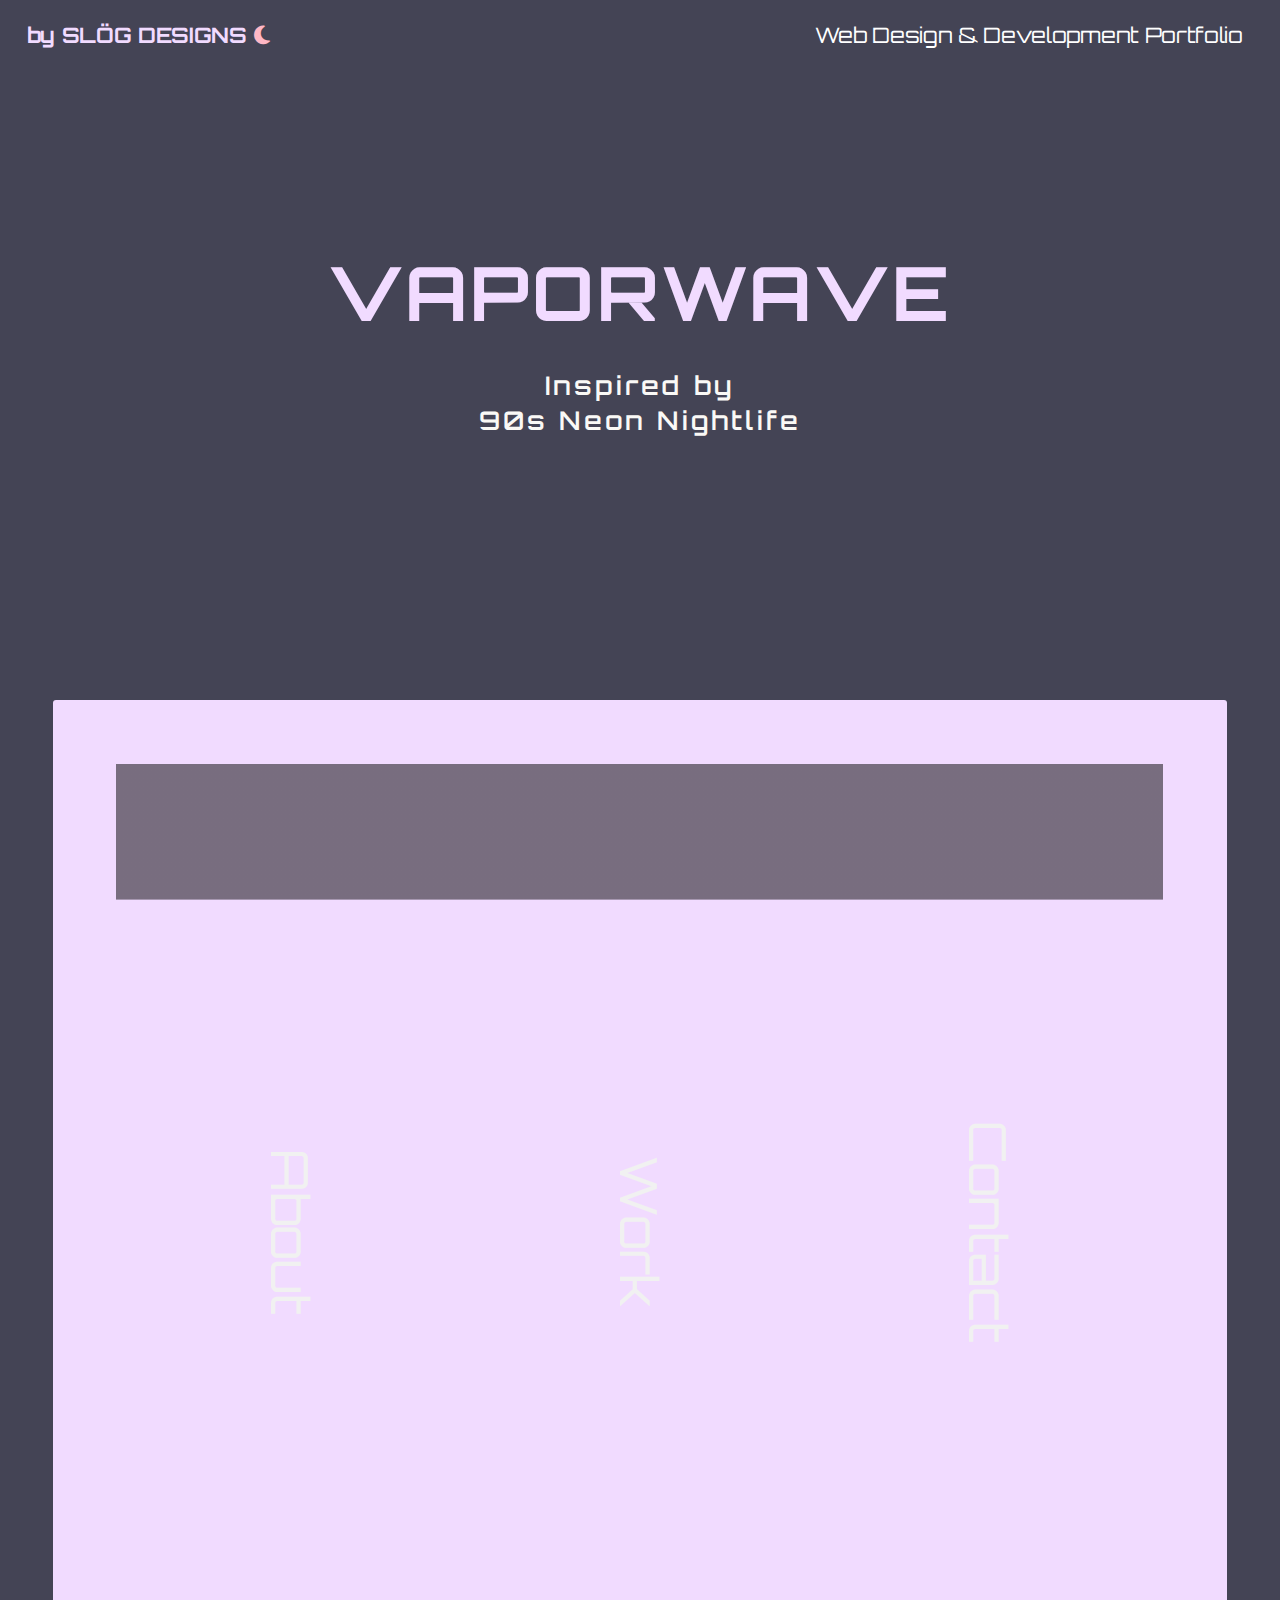
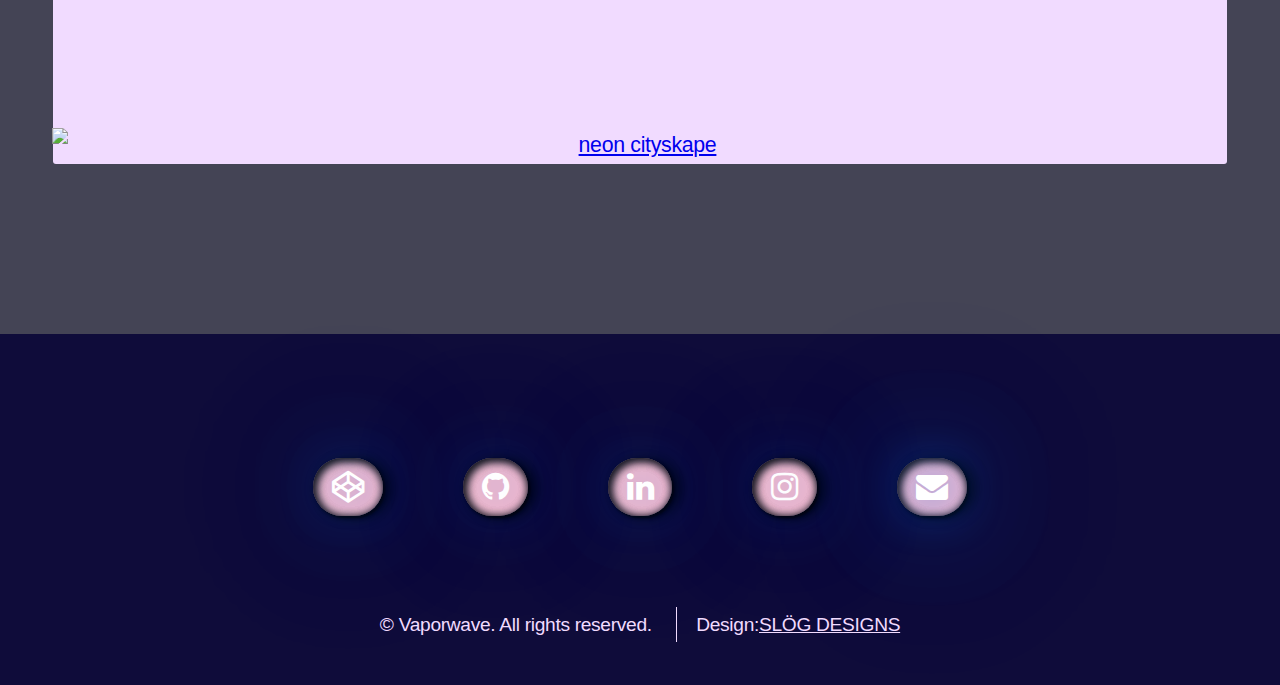
==== commit 75e6142c: "SLOG.v.1.0" ====
--- a/docs/index.html
+++ b/docs/index.html
@@ -25,12 +25,11 @@
     <!--header-->
     <header id="header" class="alt">
       <h1 style="color:#F1DBFF; font-weight: 700; font-family: Orbitron;">
-        <a href="https://github.com/paucamcal"></a> by PauCamCal
+        <a href="https://github.com/paucamcal"></a> by SLÖG DESIGNS
         <a><i class="fa-solid fa-moon" style="color: #ffb7c5;"></i></a>
       </h1>
       <nav id="nav">
         <ul>
-          <li style="white-space: nowrap;"><a href="https://paucamcal.github.io/paucamcal/" style="color:#F1DBFF; font-weight: 700; font-family: Orbitron;">Home</a></li>
           <li class="opener" style="user-select: none; cursor: pointer; white-space: nowrap; opacity: 1; color:#F1DBFF; font-family: Orbitron;">
             <a href="" target="_blank">Web Design & Development Portfolio</a>
           </li>
@@ -72,7 +71,7 @@
           <div class="flex-about">
             <p>Use the contact form below</p>
             <form class="contact-form">
-              <p>Email <input type="text" name="email"></p>
+              <p>Email<a href="https://mail.google.com/mail/?view=cm&fs=1&to=paucamcalderon@gmail.com&su=&body=" target="_blank"></p>
               <p>Comment <textarea type="text" name="comment" row="5"></textarea></p>
               <p><input type="submit" name="email" value="Send Message"></p>
             </form>
@@ -93,7 +92,7 @@
     </ul>
     <ul class="copyright">
       <li>© Vaporwave. All rights reserved.</li>
-      <li>Design:<a href="#">PauCamCal</a></li>
+      <li>Design:<a href="#">SLÖG DESIGNS</a></li>
     </ul>
 
   </footer>
--- a/docs/styles.css
+++ b/docs/styles.css
@@ -285,7 +285,7 @@
   position: absolute;
   right: 0.75em;
   top: 0;
-  vertical-align: middle;
+  vertical-align: end;
 }
 
 #header nav > ul {
@@ -899,7 +899,49 @@
   textarea {
     font-size: 11pt;
   }
-
+    header {
+    position: fixed;
+    top: 0;
+    left: 0;
+    right: 0;
+    z-index: 1;
+    display: flex;
+    flex-direction: column;
+    align-items: center;
+  }
+
+  header h1 {
+    text-align: center;
+  }
+
+  header nav {
+    margin-top: 1em;
+    width: 100%;
+  }
+
+  header ul {
+    display: flex;
+    flex-direction: column;
+    align-items: center;
+  }
+
+  header li {
+    margin-bottom: 0.5em;
+  }
+  
+ nav {
+    display: none;
+  }
+
+  #nav-toggle {
+    display: block;
+    cursor: pointer;
+  }
+
+  #nav-toggle:before {
+    content: "Menu";
+  }
+  
   h2 {
     font-size: 1.75em;
     line-height: 1.35em;
@@ -1046,7 +1088,7 @@
   /* Section/Article */
 
   header.major {
-    padding: 0;
+    display: none;
   }
 
   /* List */
@@ -1127,16 +1169,10 @@
     align-content: center;
     text-align: center;
   }
-
+  
   /* Main */
 
   #main > .box:first-child {
     margin-top: 20em;
   }
-
-  /* CTA */
-
-  #cta {
-    padding: 2.5em 1em 3em 1em;
-  }
-}
+}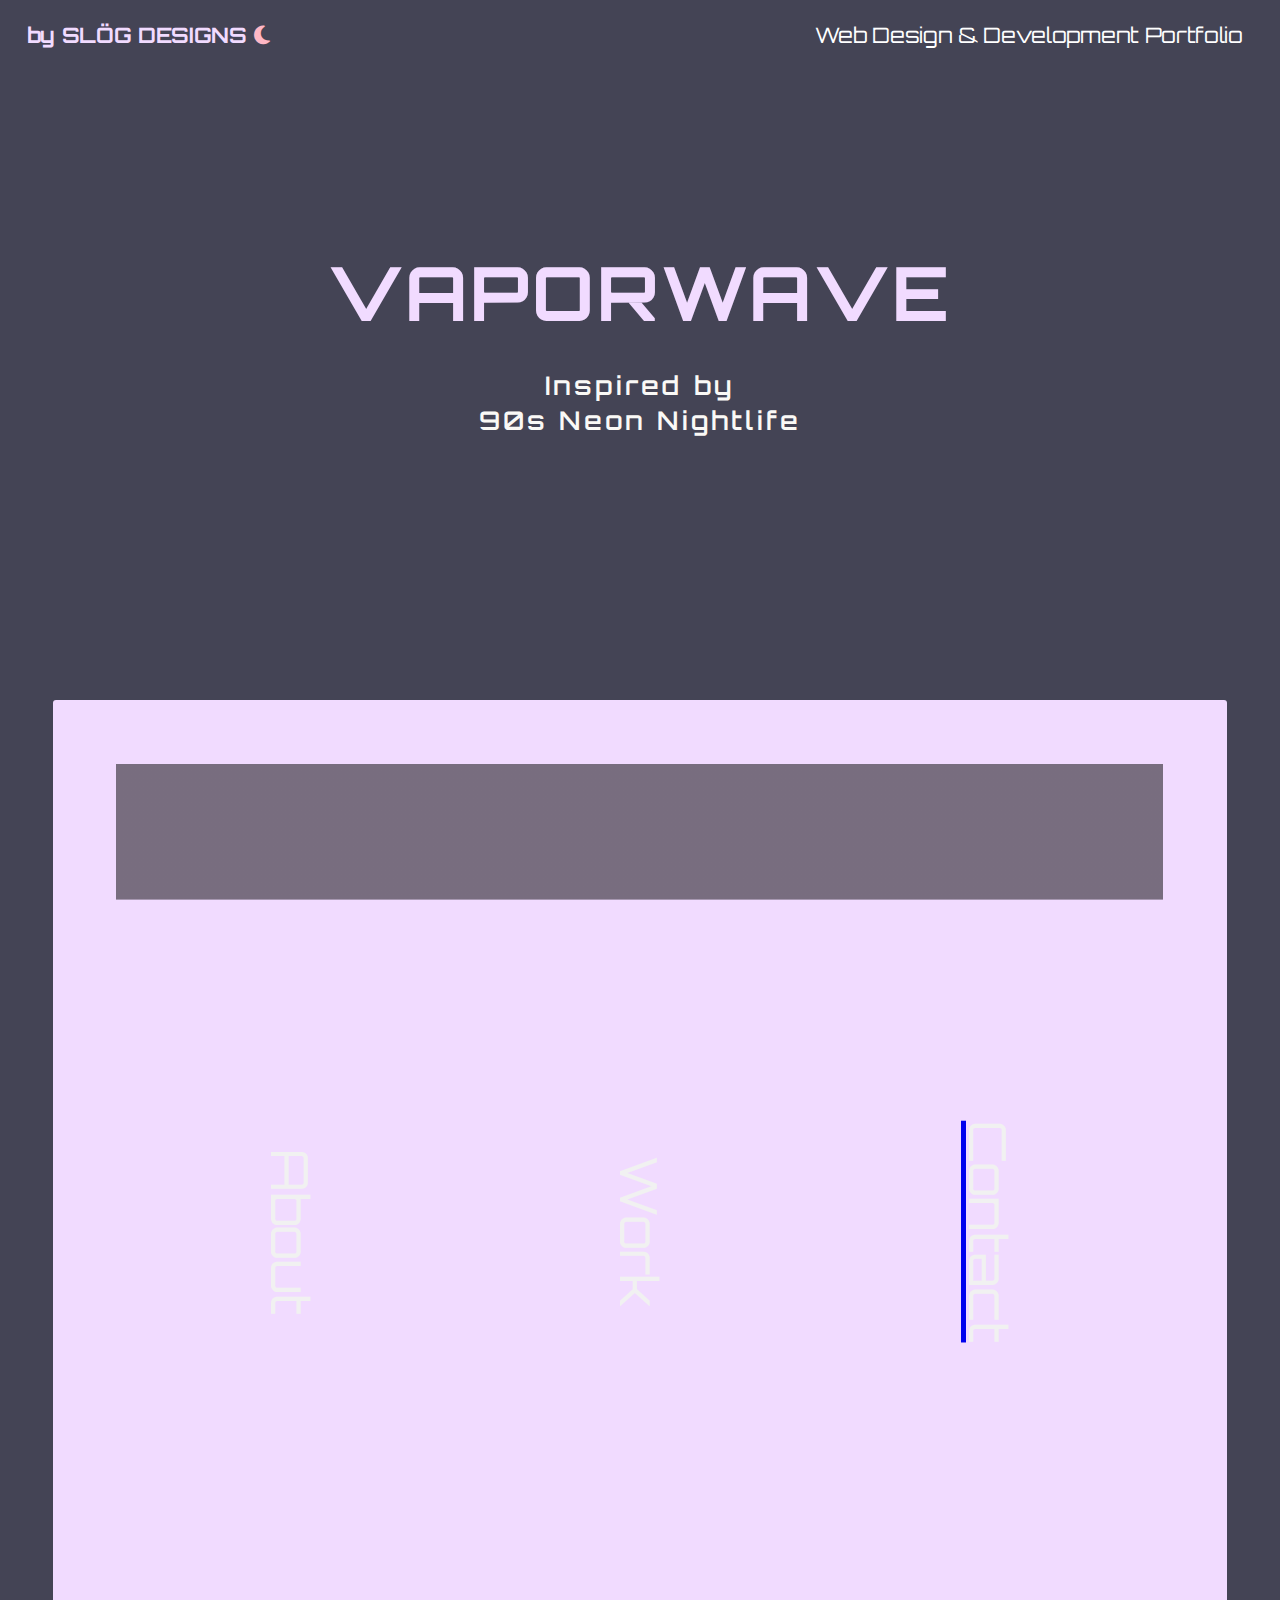
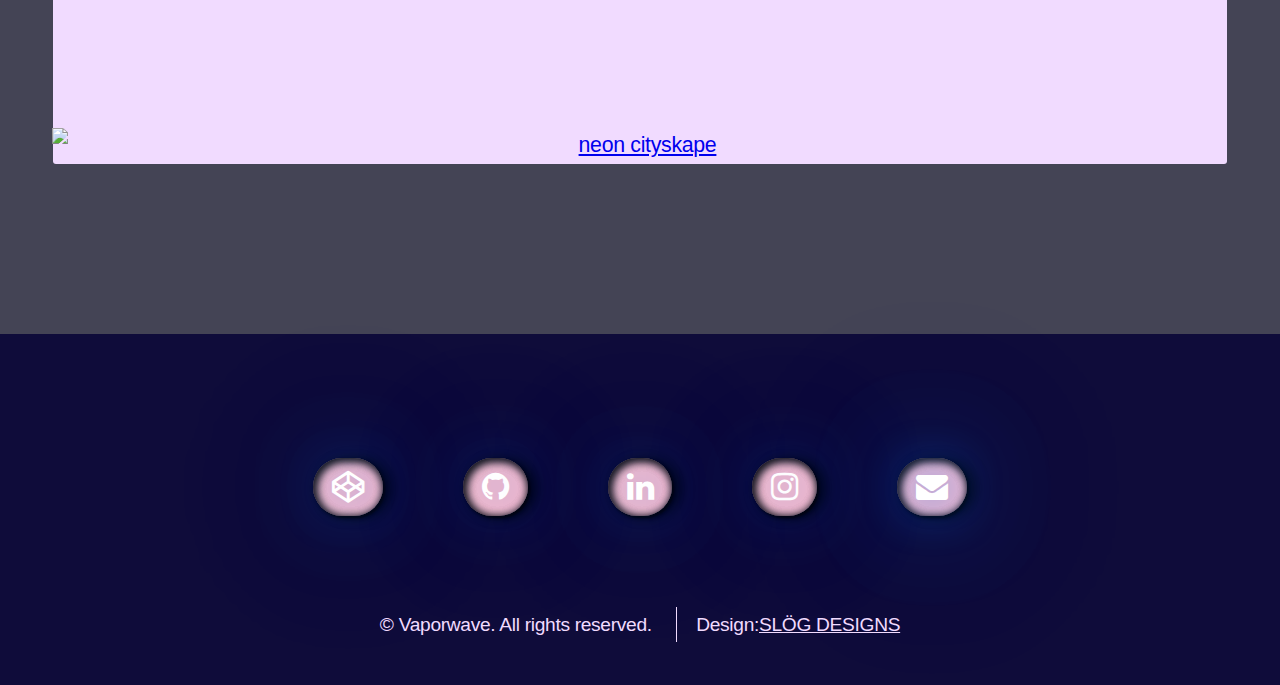
==== commit c9dcddd2: "Slog v. 1.1" ====
--- a/docs/index.html
+++ b/docs/index.html
@@ -56,7 +56,7 @@
           </div>
         </div>
         <div class="flex-slide work">
-          <div class="flex-title">Work</div>
+          <div class="flex-title">Work<a href="https://codepen.io/paucamcal" target="_blank"></div>
           <div class="flex-about">
             <p>Listing relevant snippets of work:</p>
             <ul>
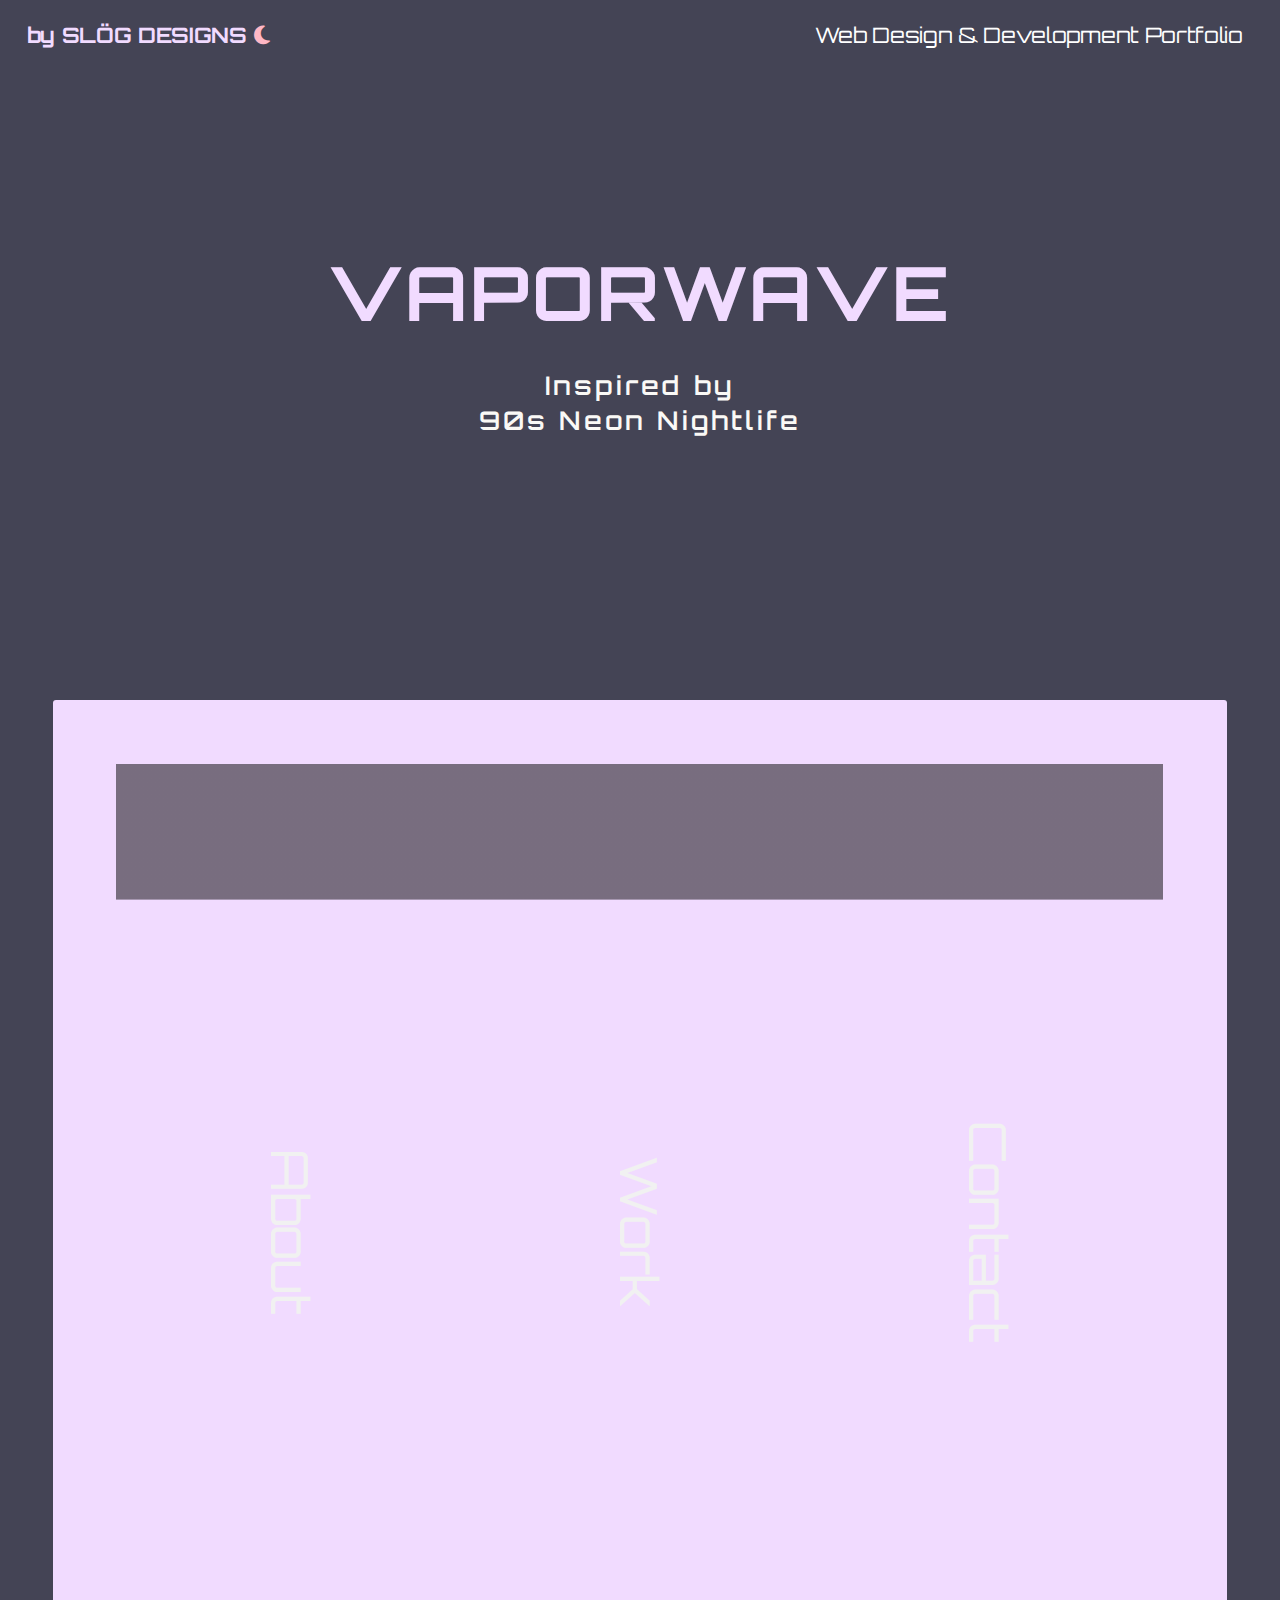
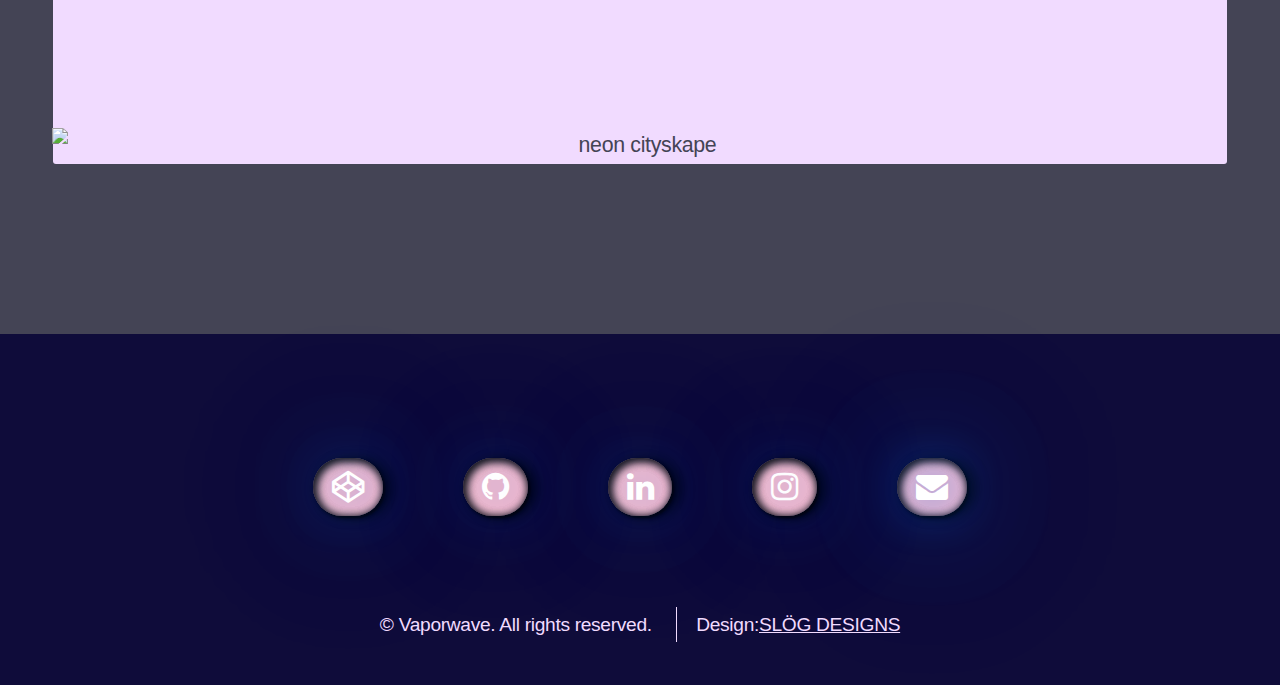
==== commit 64e8fe7f: "Slog v 1.4" ====
--- a/docs/index.html
+++ b/docs/index.html
@@ -56,7 +56,7 @@
           </div>
         </div>
         <div class="flex-slide work">
-          <div class="flex-title">Work<a href="https://codepen.io/paucamcal" target="_blank"></div>
+          <div class="flex-title">Work<a href="https://codepen.io/paucamcal" target="_blank"></a></div>
           <div class="flex-about">
             <p>Listing relevant snippets of work:</p>
             <ul>
@@ -71,7 +71,7 @@
           <div class="flex-about">
             <p>Use the contact form below</p>
             <form class="contact-form">
-              <p>Email<a href="https://mail.google.com/mail/?view=cm&fs=1&to=paucamcalderon@gmail.com&su=&body=" target="_blank"></p>
+              <p>Email<a href="https://mail.google.com/mail/?view=cm&fs=1&to=paucamcalderon@gmail.com&su=&body=" target="_blank"></a></p>
               <p>Comment <textarea type="text" name="comment" row="5"></textarea></p>
               <p><input type="submit" name="email" value="Send Message"></p>
             </form>
--- a/docs/styles.css
+++ b/docs/styles.css
@@ -675,7 +675,6 @@
   opacity: 0;
   color: #f1f1f1;
   position: relative;
-  width: 70%;
   font-size: 2vw;
   padding: 5%;
   top: 20%;
@@ -700,6 +699,7 @@
   -webkit-flex: 1; /* Safari 6.1+ */
   -ms-flex: 1; /* IE 10 */
   flex: 1;
+  width: 33.33%;
   cursor: pointer;
   -webkit-transition: all 500ms ease;
   -moz-transition: all 500ms ease;
@@ -1011,6 +1011,8 @@
 
   #banner {
     padding: 4em 0;
+    background-size: cover;
+    background-position: center;
   }
 
   #banner h2 {
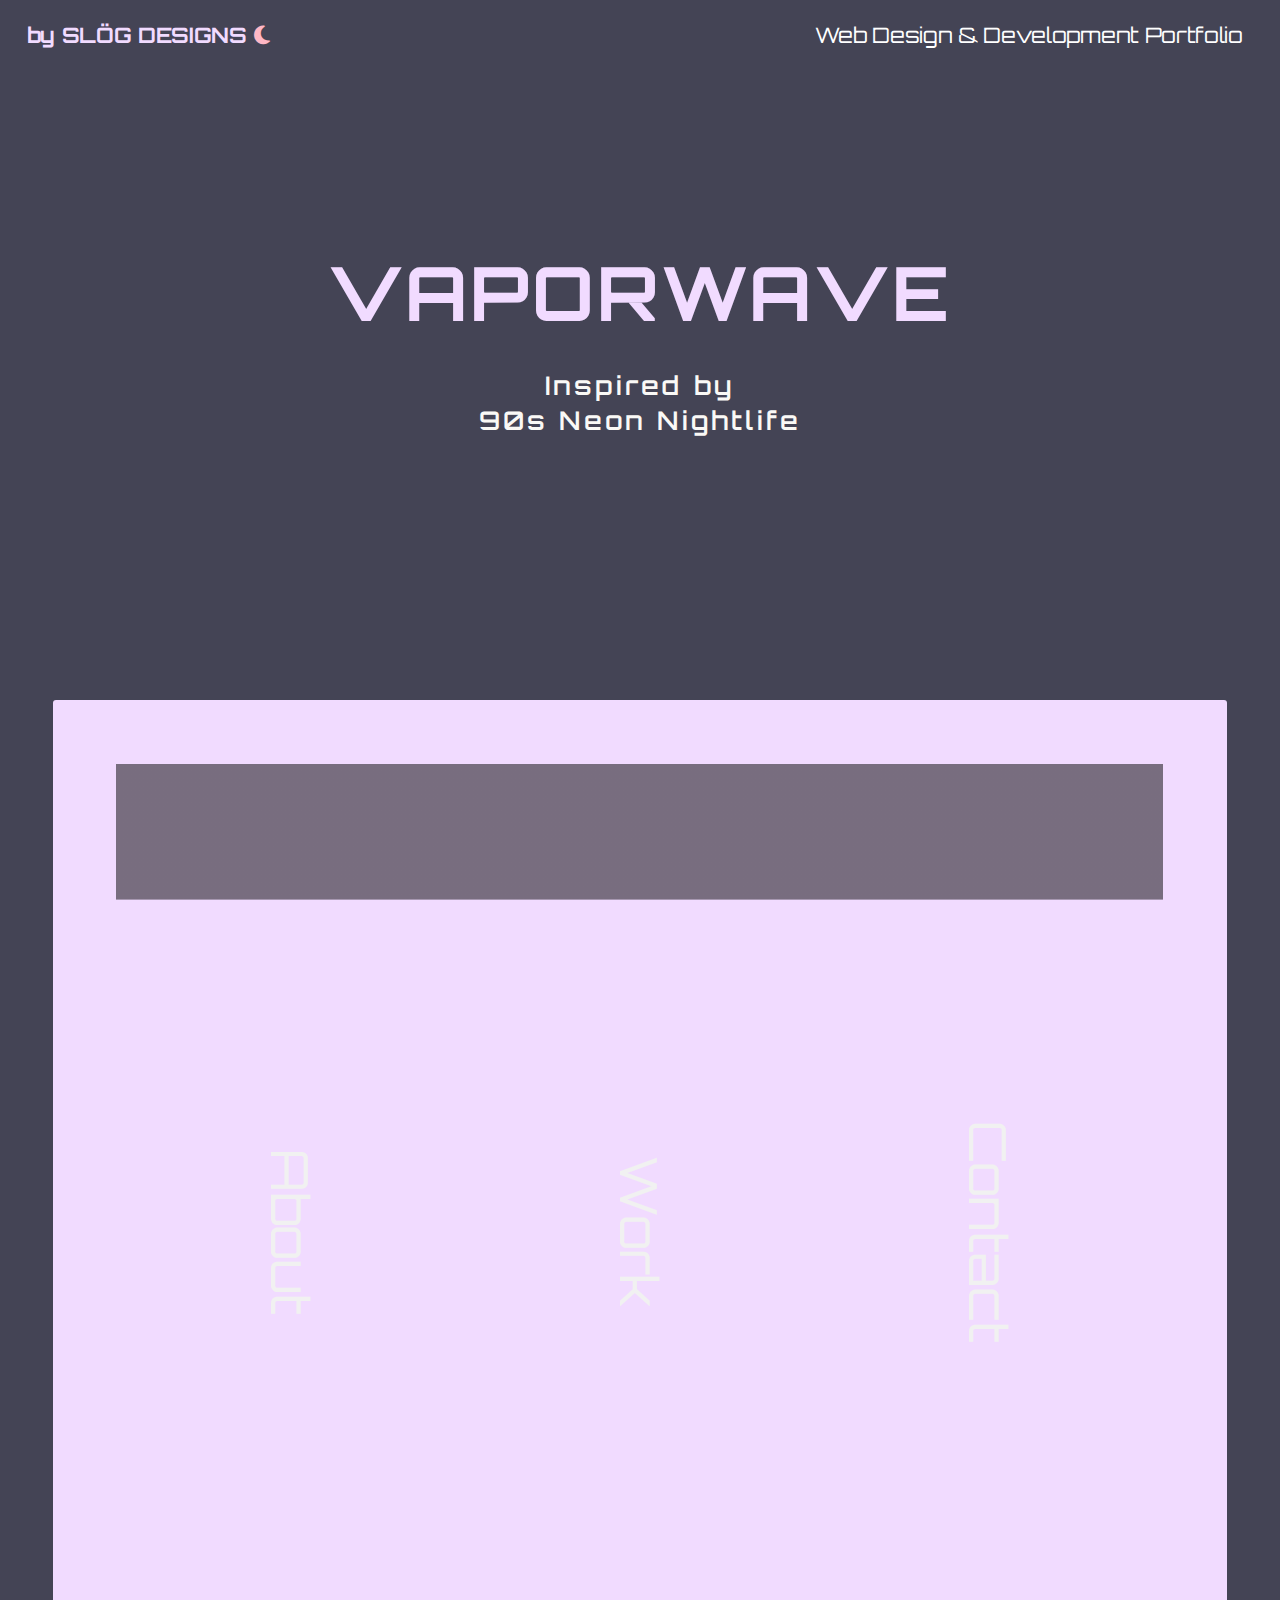
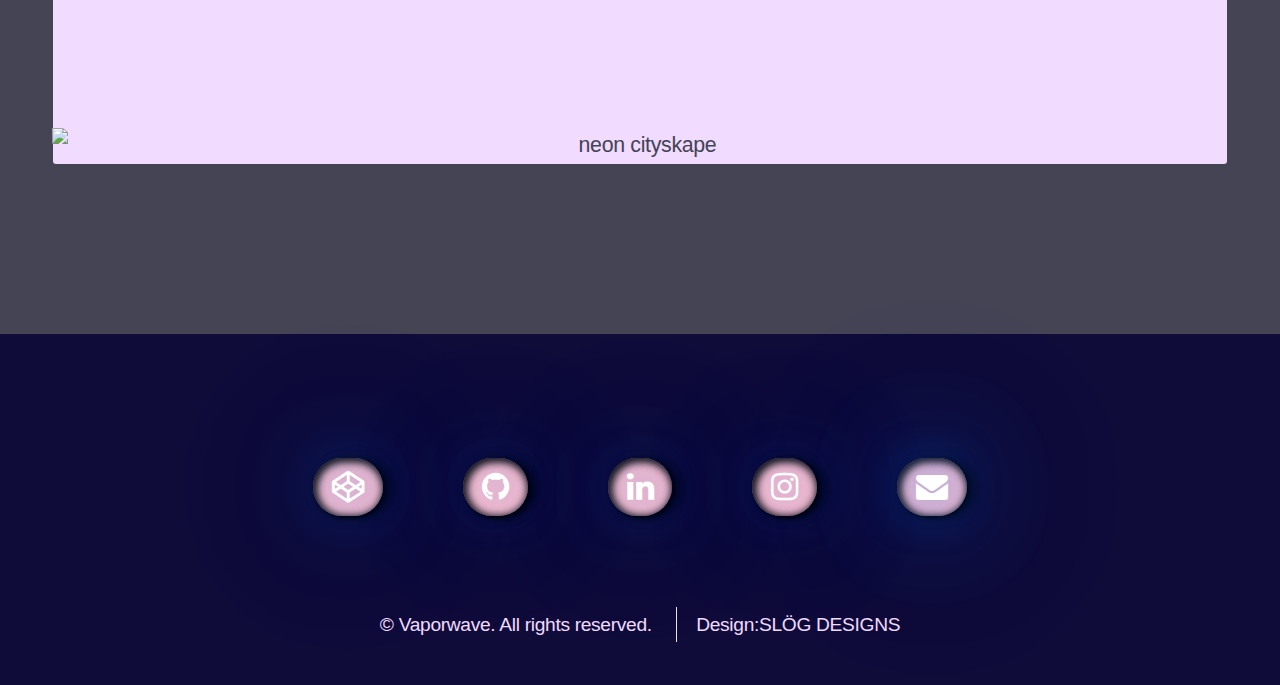
==== commit 40098166: "Slog v. 1.5" ====
--- a/docs/index.html
+++ b/docs/index.html
@@ -50,13 +50,17 @@
     <section class="box special">
       <div class="flex-container">
         <div class="flex-slide about">
-          <div class="flex-title">About</div>
+          <div class="flex-title">
+            <a href="https://www.upwork.com/freelancers/~01df4866956f66a90f" target="_blank">About</a>
+          </div>
           <div class="flex-about">
             <p>Click here to navigate to the About section of the website</p>
           </div>
         </div>
         <div class="flex-slide work">
-          <div class="flex-title">Work<a href="https://codepen.io/paucamcal" target="_blank"></a></div>
+          <div class="flex-title">
+            <a href="https://codepen.io/paucamcal">Work</a>
+          </div>
           <div class="flex-about">
             <p>Listing relevant snippets of work:</p>
             <ul>
@@ -67,14 +71,8 @@
           </div>
         </div>
         <div class="flex-slide contact">
-          <div class="flex-title">Contact</div>
-          <div class="flex-about">
-            <p>Use the contact form below</p>
-            <form class="contact-form">
-              <p>Email<a href="https://mail.google.com/mail/?view=cm&fs=1&to=paucamcalderon@gmail.com&su=&body=" target="_blank"></a></p>
-              <p>Comment <textarea type="text" name="comment" row="5"></textarea></p>
-              <p><input type="submit" name="email" value="Send Message"></p>
-            </form>
+          <div class="flex-title">
+            <a href="https://mail.google.com/mail/?view=cm&fs=1&to=paucamcalderon@gmail.com&su=&body=" target="_blank">Contact</a>
           </div>
         </div>
       </div>
--- a/docs/styles.css
+++ b/docs/styles.css
@@ -199,6 +199,15 @@
   letter-spacing: -0.025em;
 }
 
+a {
+  color: inherit; /* preserves the inherited text color */
+  text-decoration: none; /* remove the default underline */
+}
+
+a:hover {
+  text-decoration: underline; /* add an underline on hover if desired */
+}
+
 /*HEADER*/
 
 #page-wrapper {
@@ -648,7 +657,6 @@
   height: 100vh;
   width: 100%;
   display: -webkit-flex; /* Safari */
-  display: flex;
   overflow: hidden;
   @media screen and (max-width: 768px) {
     flex-direction: column;
@@ -730,7 +738,7 @@
   @media screen and (min-width: 768px) {
     transform: rotate(90deg);
     top: 15%;
-    animation: aboutFlexSlide $defaultSeconds 1;
+    animation: $defaultSeconds 1;
     animation-delay: 0s;
   }
 }
@@ -753,7 +761,7 @@
 .flex-about-home {
   opacity: 0;
   @media screen and (min-width: 768px) {
-    animation: aboutFlexSlide $defaultSeconds 1;
+    animation: $defaultSeconds 1;
     animation-delay: 0s;
   }
 }
@@ -899,7 +907,8 @@
   textarea {
     font-size: 11pt;
   }
-    header {
+
+  header {
     position: fixed;
     top: 0;
     left: 0;
@@ -928,8 +937,8 @@
   header li {
     margin-bottom: 0.5em;
   }
-  
- nav {
+
+  nav {
     display: none;
   }
 
@@ -941,7 +950,7 @@
   #nav-toggle:before {
     content: "Menu";
   }
-  
+
   h2 {
     font-size: 1.75em;
     line-height: 1.35em;
@@ -1007,6 +1016,11 @@
     margin-top: 2em;
   }
 
+  .flex-container img {
+    width: 100%;
+    height: auto;
+  }
+
   /* Banner */
 
   #banner {
@@ -1165,16 +1179,16 @@
 
   #banner {
     padding: 5em 3em 4em 3em;
-    background-position: center, center;
-    background-repeat: repeat, no-repeat;
-    background-size: cover, cover;
+    background-position: center;
+    background-repeat: no-repeat;
+    background-size: cover;
     align-content: center;
     text-align: center;
   }
-  
+
   /* Main */
 
   #main > .box:first-child {
     margin-top: 20em;
   }
-}+}
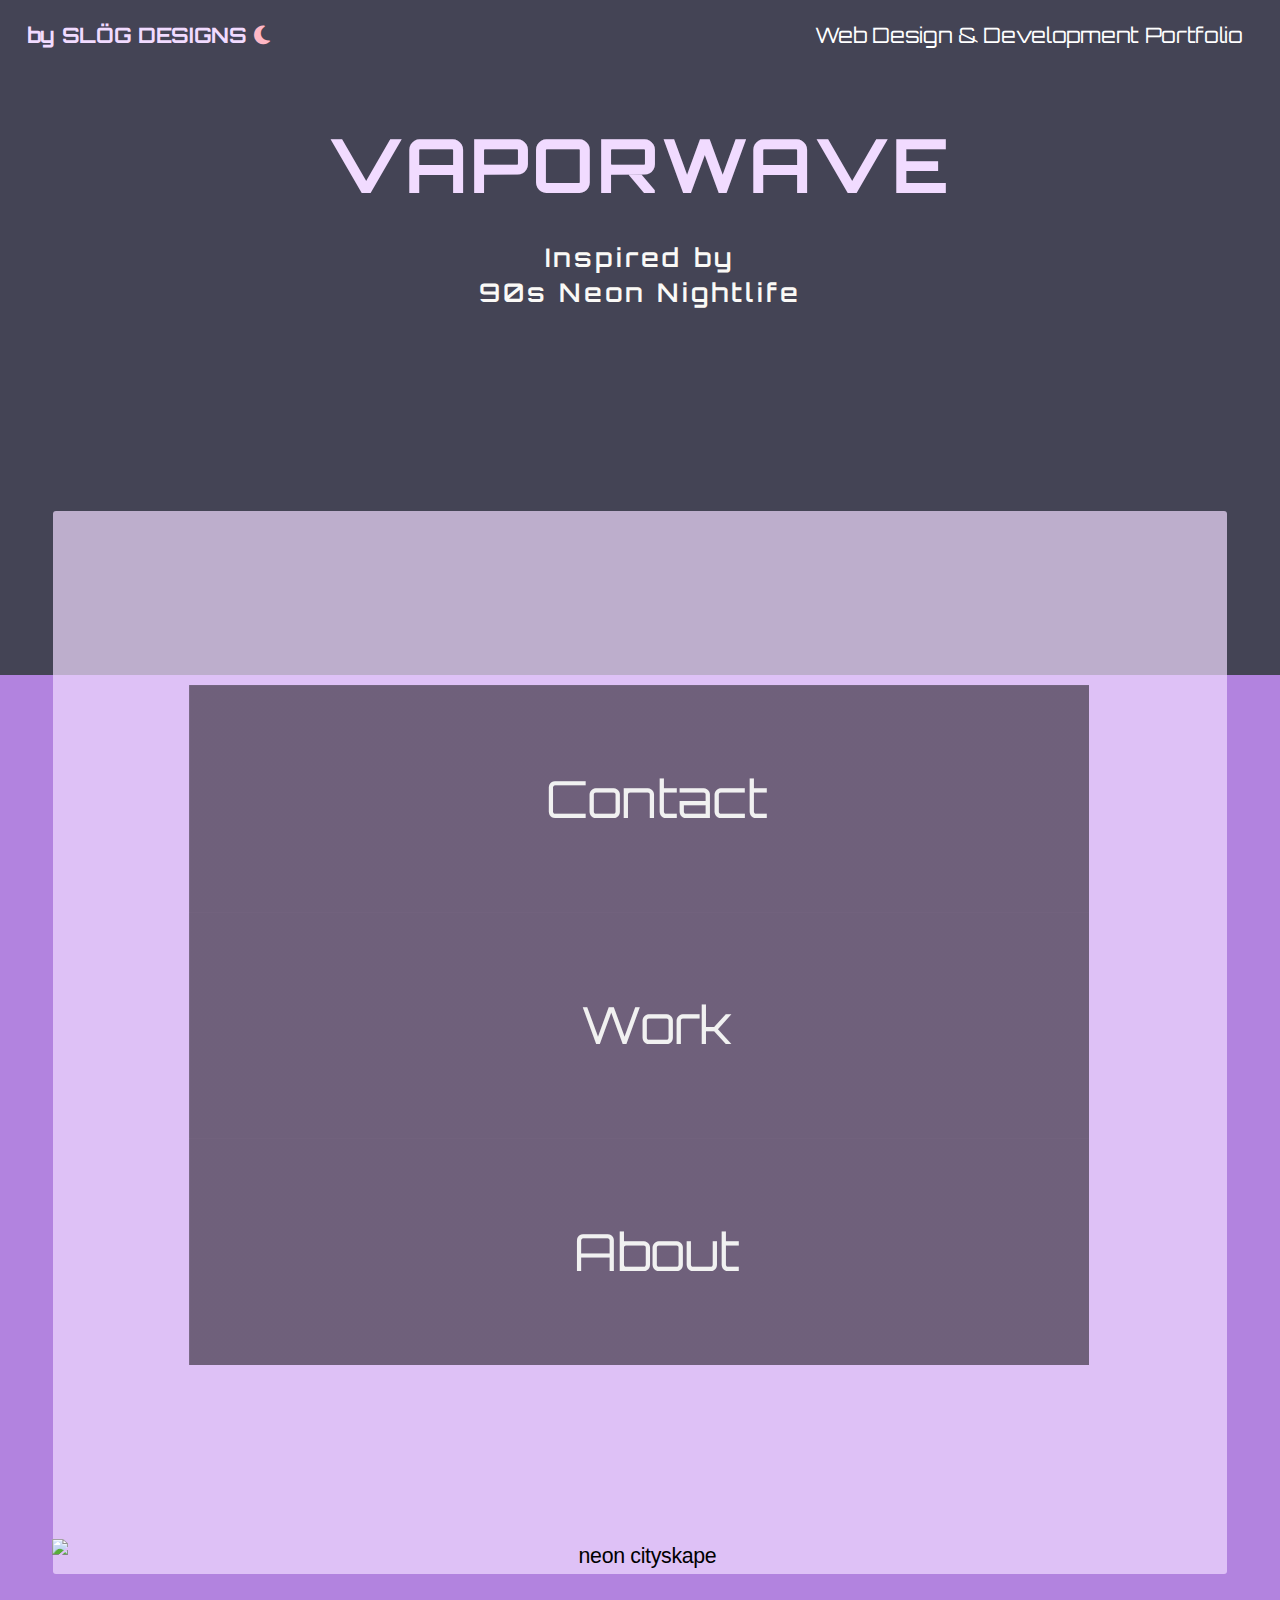
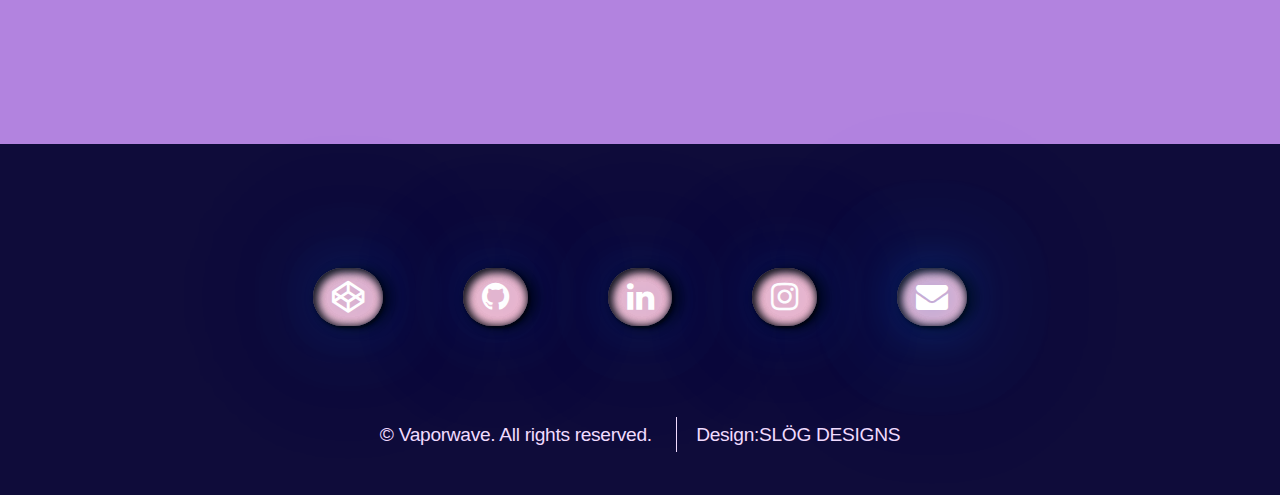
==== commit 9546e2ad: "Slog v. 1.6" ====
--- a/docs/index.html
+++ b/docs/index.html
@@ -74,6 +74,8 @@
           <div class="flex-title">
             <a href="https://mail.google.com/mail/?view=cm&fs=1&to=paucamcalderon@gmail.com&su=&body=" target="_blank">Contact</a>
           </div>
+          <div class="flex-about">
+          </div>
         </div>
       </div>
       <div class="image featured"><img src="https://www.pinclipart.com/picdir/big/85-851163_silhouette-wallpaper-at-getdrawings-com-free-for-outrun.png" alt="neon cityskape"></div>
--- a/docs/styles.css
+++ b/docs/styles.css
@@ -141,8 +141,7 @@
   line-height: 1.65em;
   -webkit-text-size-adjust: none;
   -ms-overflow-style: scrollbar;
-  background: #445;
-  color: #445;
+  background: rgba(170, 118, 220, 0.9);
   font-family: "Roboto", sans-serif;
   font-size: 16pt;
   font-weight: 300;
@@ -442,14 +441,10 @@
   background-position: center, center;
   background-repeat: repeat, no-repeat;
   background-size: cover, cover;
-  padding: 12em 0 20em 0;
+  padding: 6em 0 15em 0;
   margin-bottom: -250px;
   align-content: center;
   text-align: center;
-}
-
-#banner :last-child {
-  margin-bottom: 0;
 }
 
 #banner h2,
@@ -546,15 +541,11 @@
 /*BODY BOX MAIN */
 
 .box {
-  background: #f1dbff;
+  background: rgba(241, 219, 255, 0.7);
   border-radius: 3px;
   margin: 0 0 4em 0;
   padding: 3em;
   padding-left: 63px;
-}
-
-.box > :last-child {
-  margin-bottom: 0;
 }
 
 .box.alt {
@@ -565,64 +556,9 @@
   padding: 0 !important;
 }
 
-.box.features .features-row {
-  border-top: solid 2px #0f0c3a;
-  position: relative;
-}
-
-.box.features .features-row:after {
-  clear: both;
-  content: "";
-  display: block;
-}
-
-.box.features .features-row section {
-  float: left;
-  padding: 3em;
-  width: 50%;
-}
-
-.box.features .features-row section:last-child {
-  margin-bottom: 0;
-}
-
-.box.features .features-row section:nth-child(2n) {
-  padding-right: 0;
-}
-
-.box.features .features-row section:nth-child(2n):before {
-  background: #0f0c3a;
-  content: "";
-  display: block;
-  height: 100%;
-  margin-left: -3em;
-  position: absolute;
-  top: 0;
-  width: 2px;
-}
-
-.box.features .features-row section:nth-child(2n-1) {
-  padding-left: 0;
-}
-
-.box.features .features-row:first-child {
-  border-top: 0;
-}
-
-.box.features .features-row:first-child section {
-  padding-top: 0;
-}
-
-.box.features .features-row:last-child {
-  padding-bottom: 0;
-}
-
-.box.features .features-row:last-child section {
-  padding-bottom: 0;
-}
-
 .box.special {
   text-align: center;
+  height: auto;
 }
 
 .box .image.featured {
@@ -643,21 +579,15 @@
   object-fit: fill;
 }
 
-.box .features .contact {
-  background: #ffffff;
-  border-radius: 3px;
-  margin: 0 0 4em 0;
-  padding: 3em;
-  display: block;
-  width: 100%;
-  height: auto;
-}
 .flex-container {
-  position: inherit;
+  position: center;
   height: 100vh;
-  width: 100%;
+  width: 65%;
   display: -webkit-flex; /* Safari */
   overflow: hidden;
+  transform: rotate(-90deg);
+  margin: auto;
+  text-align: center;
   @media screen and (max-width: 768px) {
     flex-direction: column;
   }
@@ -781,30 +711,21 @@
 .about {
   background: linear-gradient(rgba(0, 0, 0, 0.5), rgba(0, 0, 0, 0.5)),
     url(https://media.istockphoto.com/id/1148595387/vector/synth-wave-retro-grid-background-synthwave-80s-vapor-vector-game-poster-neon-futuristic.jpg?s=612x612&w=0&k=20&c=BfGZVS1IbuzgABomM6s3AXkZkMTmC4z-y6oH68-DvNw=);
-  background-size: cover;
+  background-size: 100vw 100vh;
   background-position: center center;
   background-attachment: fixed;
-}
-.contact-form {
-  width: 100%;
-}
-input {
-  width: 100%;
-}
-textarea {
-  width: 100%;
 }
 .contact {
   background: linear-gradient(rgba(0, 0, 0, 0.5), rgba(0, 0, 0, 0.5)),
     url(https://i.ytimg.com/vi/xaeIuEY-jNo/maxresdefault.jpg);
-  background-size: cover;
+  background-size: 100vw 100vh;
   background-position: center center;
   background-attachment: fixed;
 }
 .work {
   background: linear-gradient(rgba(0, 0, 0, 0.5), rgba(0, 0, 0, 0.5)),
     url(https://st3.depositphotos.com/10325396/14757/i/600/depositphotos_147578829-stock-photo-retro-futuristic-background-1980s-style.jpg);
-  background-size: cover;
+  background-size: 100vw 100vh;
   background-position: center center;
   background-attachment: fixed;
 }
@@ -984,6 +905,7 @@
     margin: 1em;
     overflow-x: hidden;
     padding: 2em 2em !important;
+    
   }
 
   .box.features .features-row section {
@@ -1016,11 +938,6 @@
     margin-top: 2em;
   }
 
-  .flex-container img {
-    width: 100%;
-    height: auto;
-  }
-
   /* Banner */
 
   #banner {
